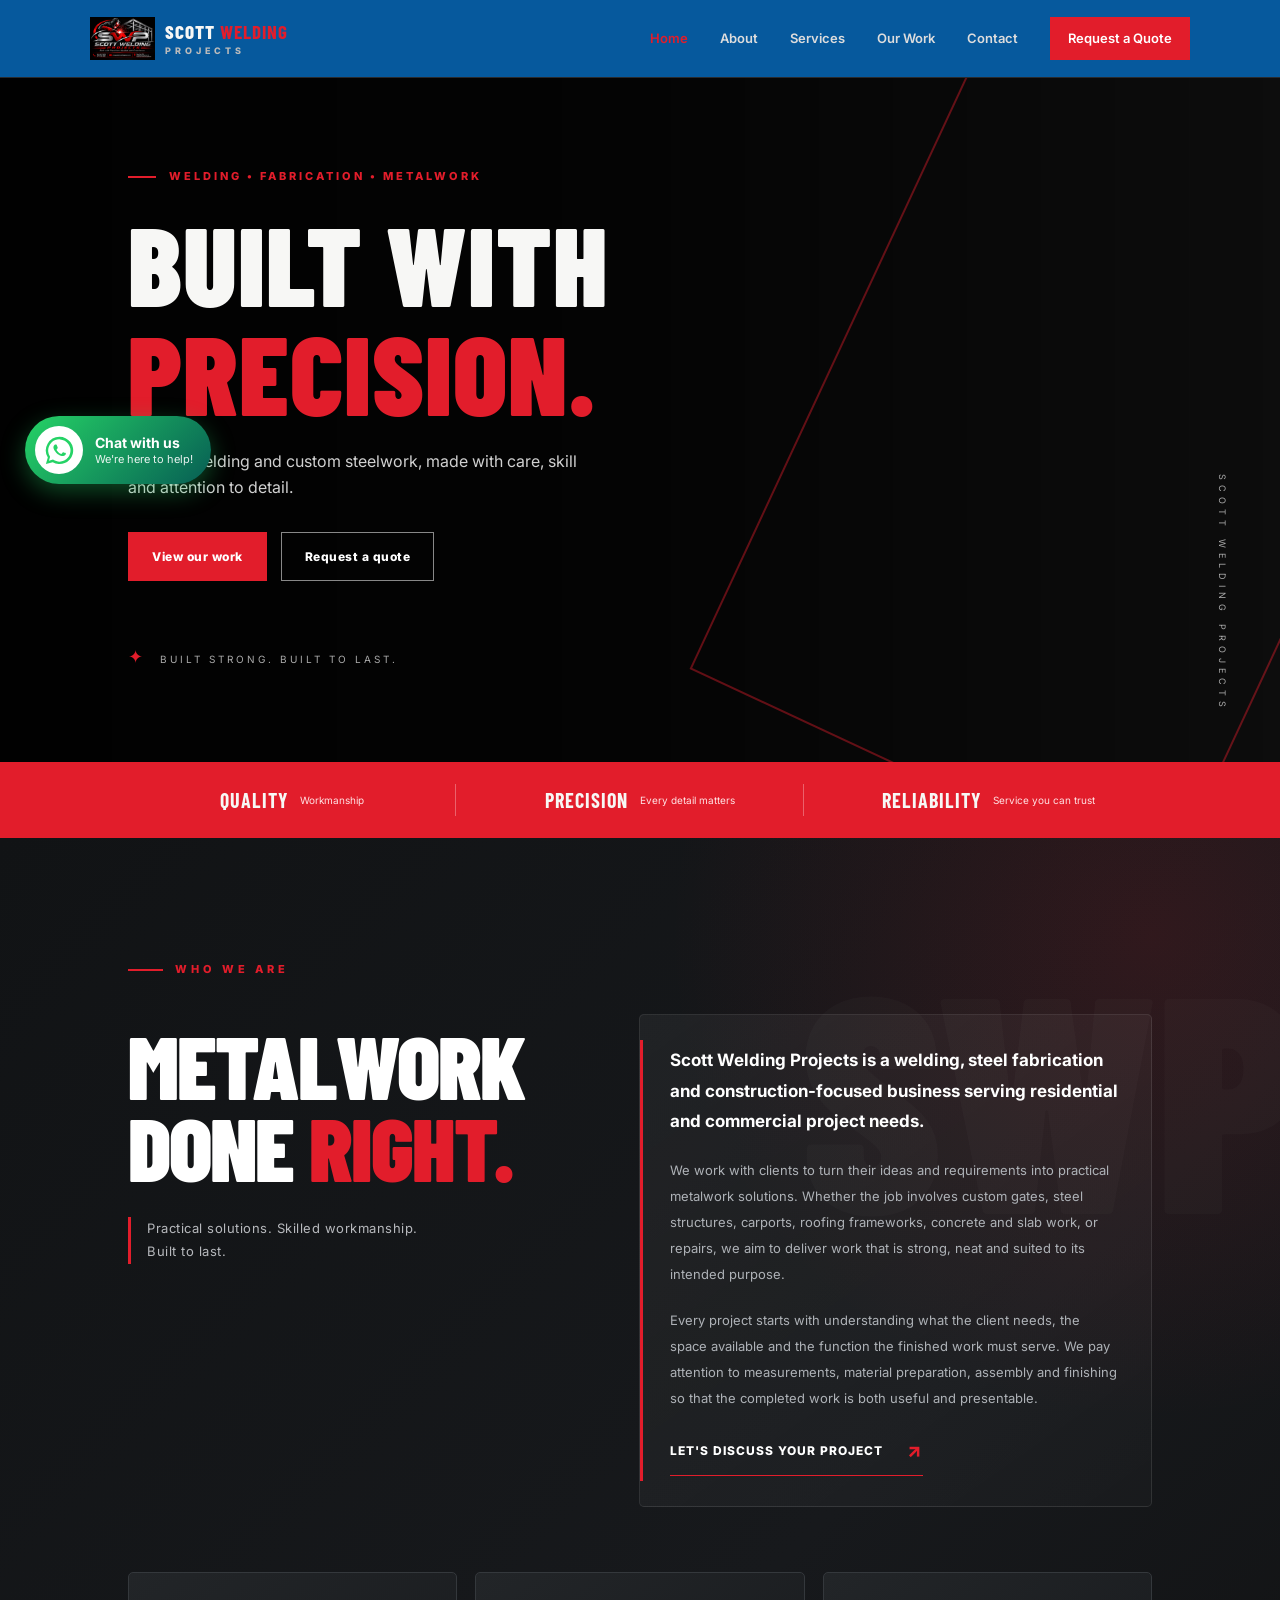
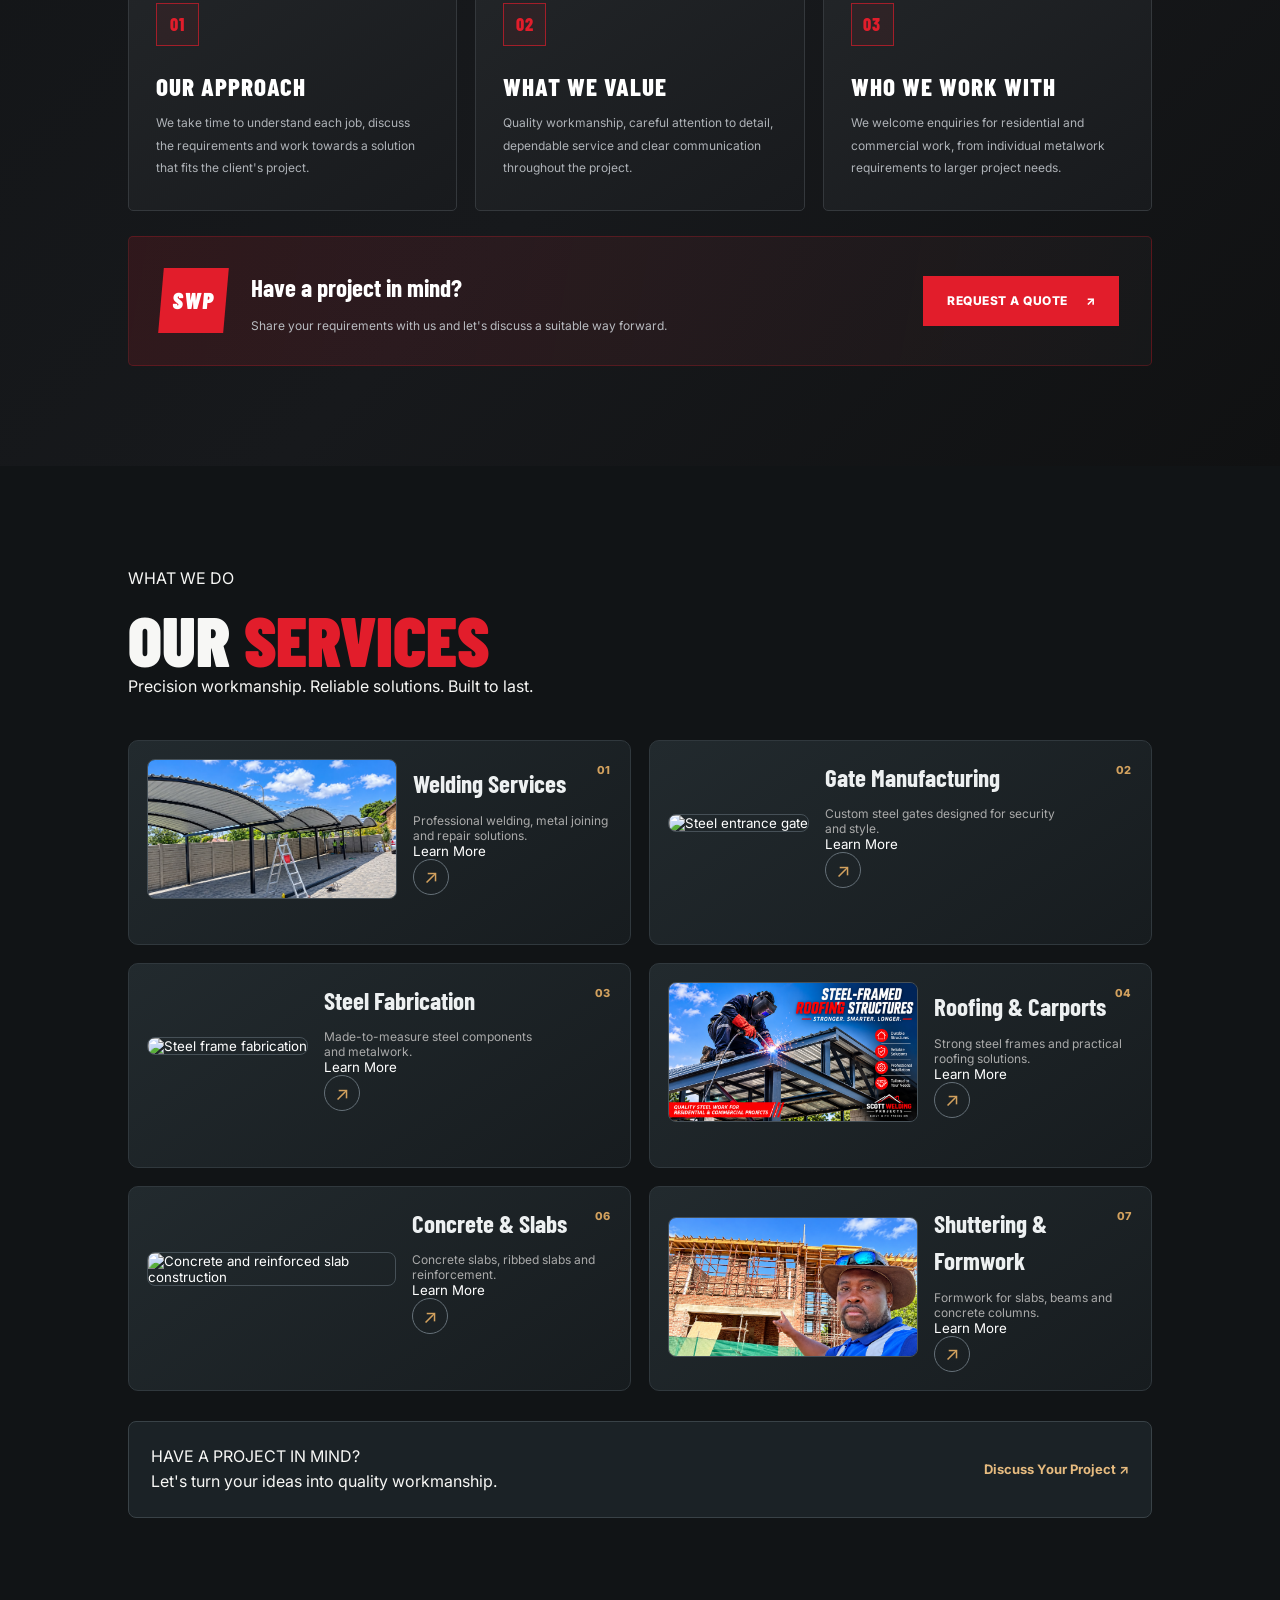
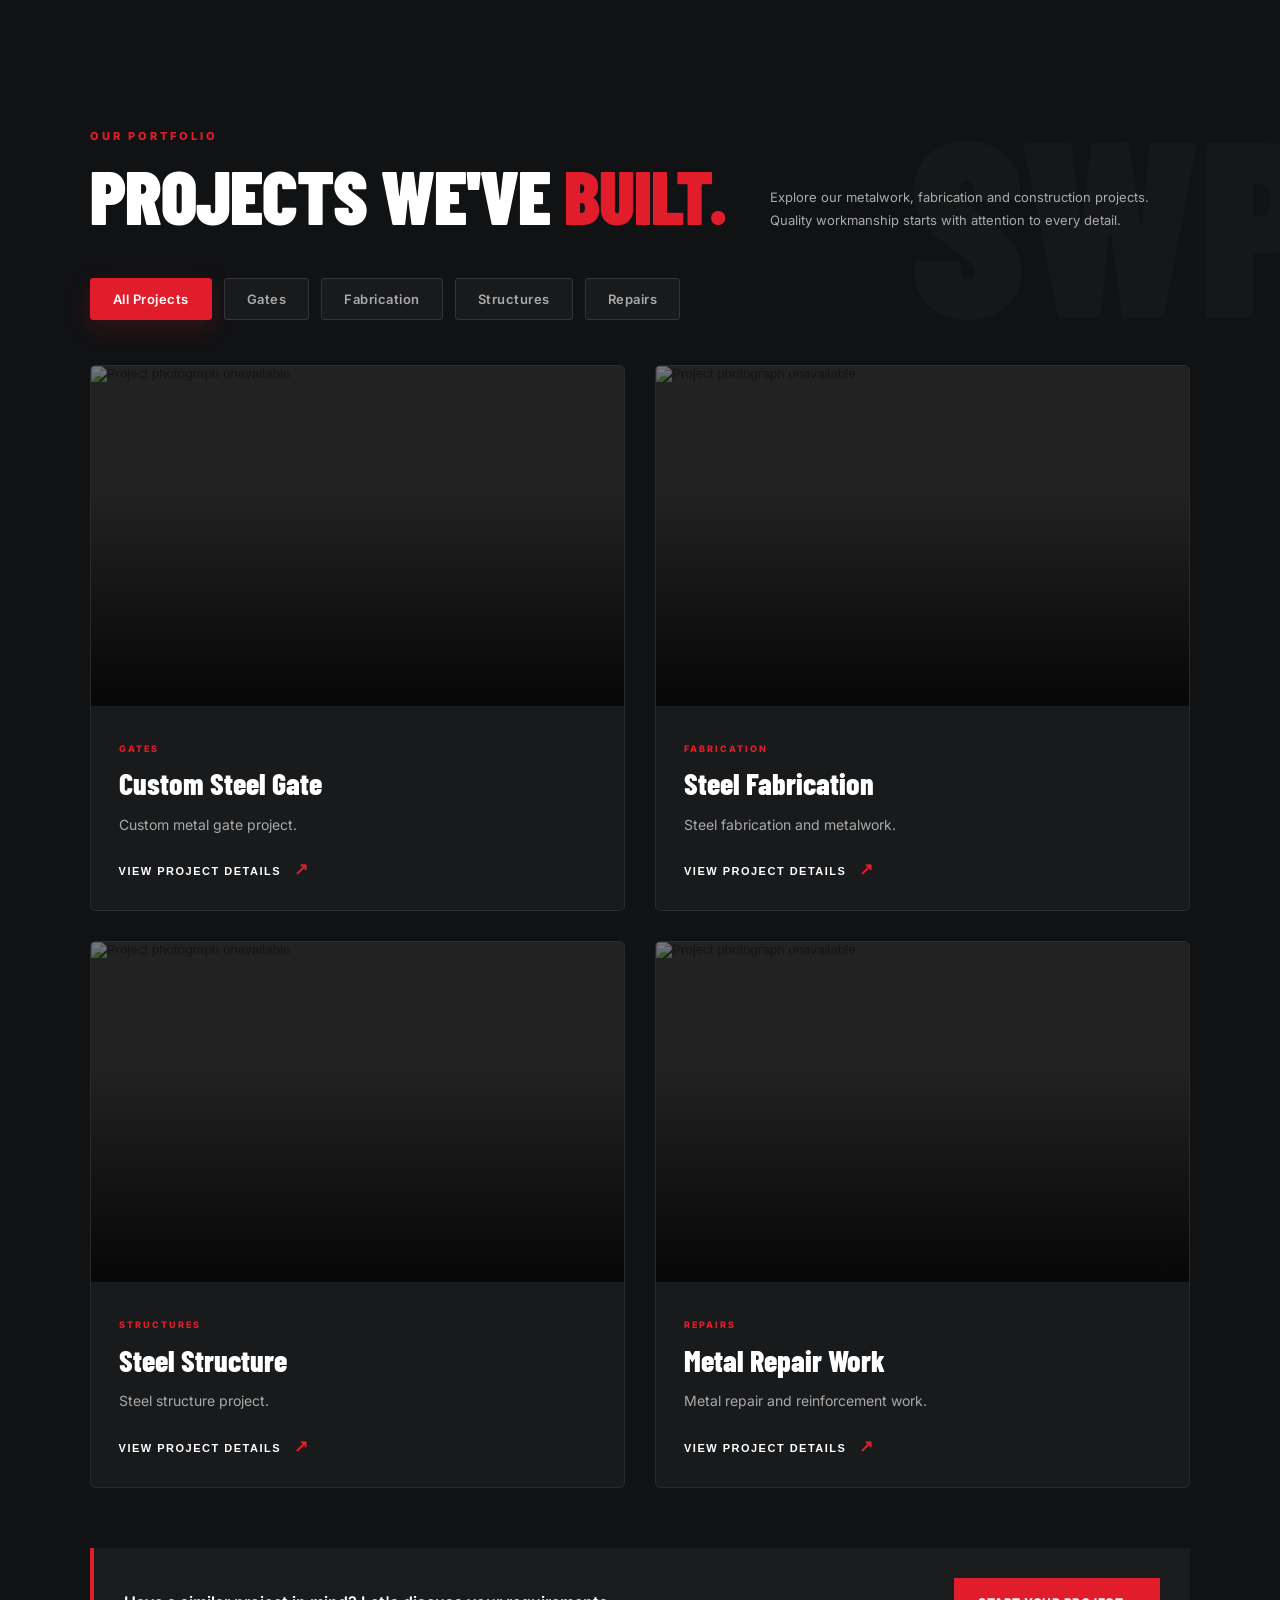
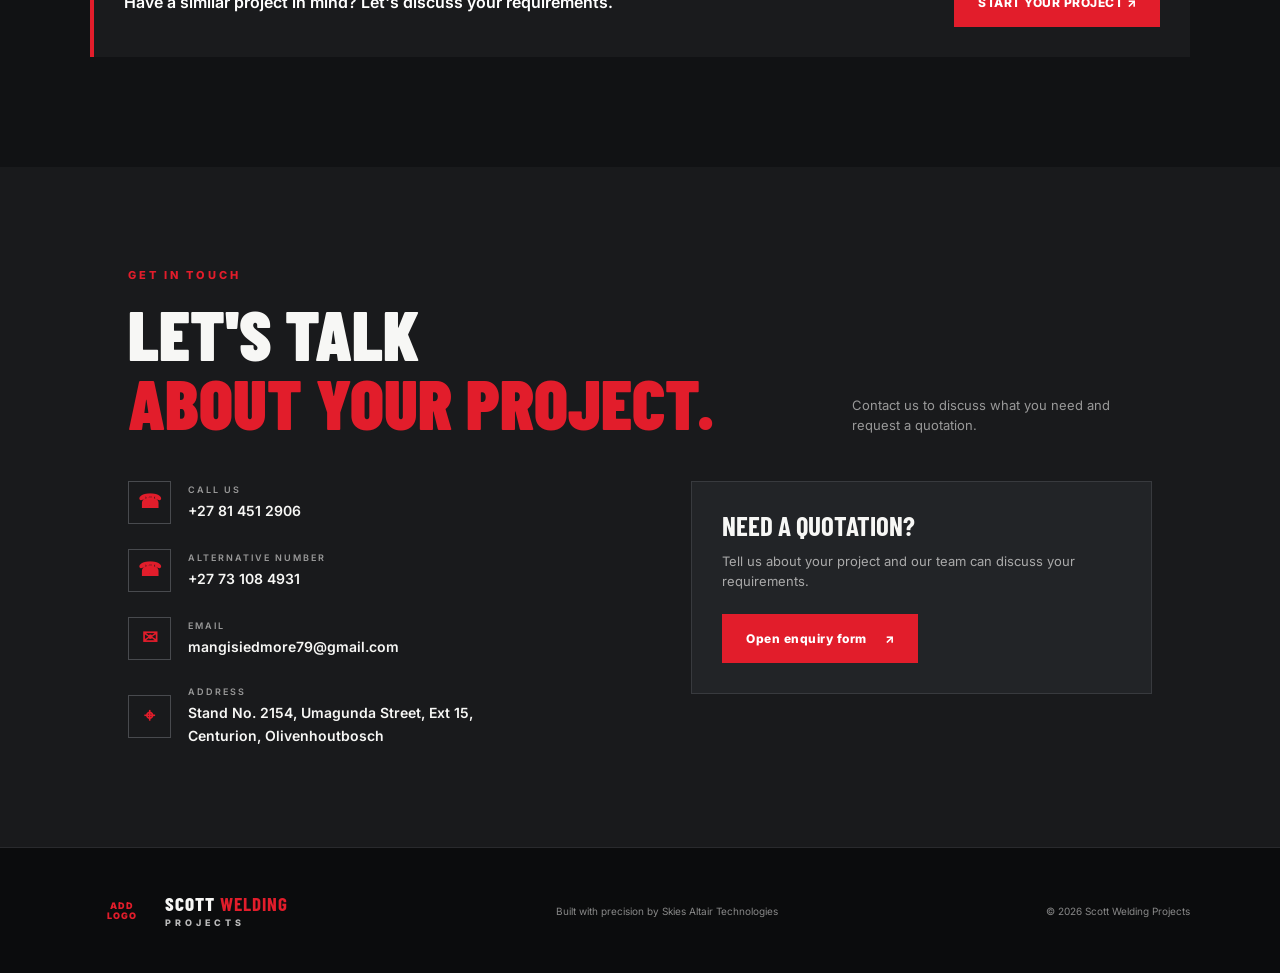
==== index.html @ 6522517a "Initial Scott Welding website" ====
<!DOCTYPE html>
<html lang="en">

<head>
  <meta charset="UTF-8">
  <meta name="viewport" content="width=device-width, initial-scale=1.0">
  <meta name="description"
    content="Scott Welding Projects - professional welding, steel fabrication and custom metalwork in Centurion.">
  <meta name="theme-color" content="#111111">
  <title>Scott Welding Projects | Built with Precision</title>
  <link rel="preconnect" href="https://fonts.googleapis.com">
  <link rel="preconnect" href="https://fonts.gstatic.com" crossorigin>
  <link
    href="https://fonts.googleapis.com/css2?family=Barlow+Condensed:wght@600;700;800;900&family=Inter:wght@400;500;600;700&display=swap"
    rel="stylesheet">
  <link rel="stylesheet" href="style.css">
</head>

<body>
  <header class="site-header">
    <a class="brand" href="#home" aria-label="Scott Welding Projects home">
      <span class="logo-slot">
        <img src="assets/images/scott-logo.png" alt="Scott Welding Projects logo"
          onerror="this.style.display='none'; this.nextElementSibling.style.display='grid';">
      </span>
      <span class="brand-name">SCOTT <b>WELDING</b><small>PROJECTS</small></span>
    </a>

    <button class="menu-toggle" id="menuToggle" aria-label="Open navigation" aria-expanded="false">
      <span></span><span></span><span></span>
    </button>

    <nav class="nav" id="nav">
      <a class="nav-link active" href="#home">Home</a>
      <a class="nav-link" href="#about">About</a>
      <a class="nav-link" href="#services">Services</a>
      <a class="nav-link" href="#projects">Our Work</a>
      <a class="nav-link" href="#contact">Contact</a>
      <a href="quote.html" class="nav-cta">Request a Quote</a>
    </nav>
  </header>

  <main>

    <!-- Hero Section -->
    <section class="hero" id="home">
      <div class="hero-overlay"></div>
      <div class="hero-content">
        <p class="eyebrow"><span></span> WELDING • FABRICATION • METALWORK</p>
        <h1>BUILT WITH<br><em>PRECISION.</em></h1>
        <p class="hero-copy">Reliable welding and custom steelwork, made with care, skill and attention to detail.</p>
        <div class="hero-actions">
          <a class="btn btn-red" href="#projects">View our work</a>
          <a class="btn btn-outline" href="quote.html">Request a quote</a>
        </div>
        <div class="hero-note"><span class="spark">✦</span> BUILT STRONG. BUILT TO LAST.</div>
      </div>
      <div class="hero-side-label">SCOTT WELDING PROJECTS</div>
    </section>

    <section class="trust-strip" aria-label="Company highlights">
      <div><strong>QUALITY</strong><span>Workmanship</span></div>
      <div><strong>PRECISION</strong><span>Every detail matters</span></div>
      <div><strong>RELIABILITY</strong><span>Service you can trust</span></div>
    </section>

    <!-- About Section -->
    <section class="section about-section" id="about">
      <div class="section-tag">WHO WE ARE</div>

      <div class="about-grid">
        <div class="about-heading">
          <h2>METALWORK<br>DONE <em>RIGHT.</em></h2>
          <p class="about-heading-note">Practical solutions. Skilled workmanship. Built to last.</p>
        </div>

        <div class="about-copy">
          <p class="lead">Scott Welding Projects is a welding, steel fabrication and construction-focused business
            serving residential and commercial project needs.</p>

          <p>We work with clients to turn their ideas and requirements into practical metalwork solutions. Whether the
            job involves custom gates, steel structures, carports, roofing frameworks, concrete and slab work, or
            repairs, we aim to deliver work that is strong, neat and suited to its intended purpose.</p>

          <p>Every project starts with understanding what the client needs, the space available and the function the
            finished work must serve. We pay attention to measurements, material preparation, assembly and finishing so
            that the completed work is both useful and presentable.</p>

          <a class="text-link" href="#contact">Let's discuss your project <span>↗</span></a>
        </div>
      </div>

      <div class="about-detail-grid">
        <article class="about-detail-card">
          <span class="about-detail-number">01</span>
          <h3>OUR APPROACH</h3>
          <p>We take time to understand each job, discuss the requirements and work towards a solution that fits the
            client's project.</p>
        </article>

        <article class="about-detail-card">
          <span class="about-detail-number">02</span>
          <h3>WHAT WE VALUE</h3>
          <p>Quality workmanship, careful attention to detail, dependable service and clear communication throughout the
            project.</p>
        </article>

        <article class="about-detail-card">
          <span class="about-detail-number">03</span>
          <h3>WHO WE WORK WITH</h3>
          <p>We welcome enquiries for residential and commercial work, from individual metalwork requirements to larger
            project needs.</p>
        </article>
      </div>

      <div class="about-bottom-note">
        <span class="about-bottom-mark">SWP</span>
        <p><strong>Have a project in mind?</strong> Share your requirements with us and let's discuss a suitable way
          forward.</p>
        <a class="btn btn-red" href="quote.html">REQUEST A QUOTE <span>↗</span></a>
      </div>
    </section>

    <!-- Services Section -->
    <section class="section services-section" id="services">

      <div class="services-heading">
        <span class="services-eyebrow">WHAT WE DO</span>
        <h2>OUR <em>SERVICES</em></h2>
        <p>Precision workmanship. Reliable solutions. Built to last.</p>
        <span class="heading-decoration"></span>
      </div>

      <div class="service-grid">

        <!-- 01 WELDING -->
        <article class="service-card">
          <button class="service-toggle" type="button" aria-expanded="false">
            <div class="service-image-wrap">
              <img class="service-image" src="assets/images/steel3.jpeg" alt="Steel entrance gate">
              <span class="service-number">01</span>
            </div>
            <div class="service-content">
              <h3 class="service-title">Welding Services</h3>
              <p class="service-description">
                Professional welding, metal joining and repair solutions.
              </p>
              <span class="service-learn">
                Learn More <span class="service-arrow">↗</span>
              </span>
            </div>
          </button>


          <div class="service-details" hidden>

            <!-- ROW 1: IMAGE LEFT, TEXT RIGHT -->
            <div class="service-feature-row">
              <div class="service-feature-image">
                <img class="service-image" src="assets/images/steel.png" alt="Steel entrance gate">
              </div>

              <div class="service-feature-text">
                <span class="service-feature-number">01 / WELDING</span>
                <h3>Professional Welding Solutions</h3>
                <p>
                  We provide reliable welding services for residential and commercial
                  projects. From joining metal components to assembling steel structures,
                  we focus on producing strong, neat and durable welds that meet the
                  requirements of each project.
                </p>
                <ul>
                  <li>General welding services</li>
                  <li>Metal joining and assembly</li>
                  <li>Custom welding projects</li>
                </ul>
              </div>
            </div>


            <!-- ROW 2: TEXT LEFT, IMAGE RIGHT -->
            <div class="service-feature-row reverse">

              <div class="service-feature-image">
                <img class="service-image" src="assets/images/steel2.png" alt="Steel entrance gate">
              </div>

              <div class="service-feature-text">
                <span class="service-feature-number">02 / FABRICATION</span>
                <h3>Steel Assembly & Fabrication</h3>
                <p>
                  Our welding work supports the construction and assembly of different
                  steel components. We work with metal parts to create practical,
                  well-assembled solutions for a variety of project needs.
                </p>
                <ul>
                  <li>Steel component assembly</li>
                  <li>Custom metalwork</li>
                  <li>Steel structure fabrication</li>
                </ul>
              </div>

            </div>


            <!-- ROW 3: IMAGE LEFT, TEXT RIGHT -->
            <div class="service-feature-row">

              <div class="service-feature-image">
                <img class="service-image" src="assets/images/steel3.jpeg" alt="Steel entrance gate">
              </div>

              <div class="service-feature-text">
                <span class="service-feature-number">03 / REPAIRS</span>
                <h3>Repairs & Reinforcement</h3>
                <p>
                  We assist with metal repair and reinforcement work to help restore
                  strength and functionality to existing metal components. Our approach
                  focuses on suitable joining methods, careful workmanship and dependable
                  results.
                </p>
                <ul>
                  <li>Metal structure repairs</li>
                  <li>Welding reinforcement</li>
                  <li>Repair of damaged metal components</li>
                </ul>
              </div>

            </div>

          </div>


        </article>

        <!-- 02 GATES -->
        <article class="service-card">
          <button class="service-toggle" type="button" aria-expanded="false">
            <div class="service-image-wrap">
              <img class="service-image" src="assets/images/gate.JPEG" alt="Steel entrance gate">
              <span class="service-number">02</span>
            </div>
            <div class="service-content">
              <h3 class="service-title">Gate Manufacturing</h3>
              <p class="service-description">
                Custom steel gates designed for security and style.
              </p>
              <span class="service-learn">
                Learn More <span class="service-arrow">↗</span>
              </span>
            </div>
          </button>

          <div class="service-details" hidden>

            <!-- ROW 1: IMAGE LEFT, TEXT RIGHT -->
            <div class="service-feature-row">
              <div class="service-feature-image">
                <img class="service-image" src="assets/images/gate2.png" alt="Steel entrance gate">
              </div>

              <div class="service-feature-text">
                <span class="service-feature-number">01 / CUSTOM GATES</span>
                <h3>Custom Steel Gates</h3>
                <p>
                  We manufacture custom steel gates designed to suit your property's
                  layout, security requirements and preferred appearance. Each gate
                  is made with attention to strength, functionality and finish.
                </p>
                <ul>
                  <li>Custom gate designs</li>
                  <li>Made-to-measure gates</li>
                  <li>Strong steel construction</li>
                </ul>
              </div>
            </div>

            <!-- ROW 2: TEXT LEFT, IMAGE RIGHT -->
            <div class="service-feature-row reverse">
              <div class="service-feature-image">
                <img class="service-image" src="assets/images/gate3.png" alt="Steel entrance gate">
              </div>

              <div class="service-feature-text">
                <span class="service-feature-number">02 / SECURITY</span>
                <h3>Security Gates</h3>
                <p>
                  Protect your home or business with durable steel security gates.
                  We focus on practical designs that provide reliable protection
                  while complementing the appearance of your property.
                </p>
                <ul>
                  <li>Residential security gates</li>
                  <li>Commercial entrances</li>
                  <li>Durable steel designs</li>
                </ul>
              </div>
            </div>

            <!-- ROW 3: IMAGE LEFT, TEXT RIGHT -->
            <div class="service-feature-row">
              <div class="service-feature-image">
                <img src="https://images.unsplash.com/photo-1600566753086-00f18fb6b3ea?auto=format&fit=crop&w=900&q=85"
                  alt="Steel entrance and architectural gate">
              </div>

              <div class="service-feature-text">
                <span class="service-feature-number">03 / ENTRANCES</span>
                <h3>Metal Entrances</h3>
                <p>
                  We create metal entrance solutions that combine functionality
                  and appearance. From practical access gates to custom entrance
                  designs, we aim for a neat and professional finish.
                </p>
                <ul>
                  <li>Property entrance gates</li>
                  <li>Custom metal entrances</li>
                  <li>Professional finishing</li>
                </ul>
              </div>
            </div>

          </div>
        </article>

        <!-- 03 STEEL FABRICATION -->
        <article class="service-card">
          <button class="service-toggle" type="button" aria-expanded="false">
            <div class="service-image-wrap">
              <img class="service-image"
                src="https://miraiseisaku-jp.com/uploads/source/tin-tuc/chatgpt-image-21_35_04-19-thg-1%2C-2026.png"
                alt="Steel frame fabrication">
              <span class="service-number">03</span>
            </div>
            <div class="service-content">
              <h3 class="service-title">Steel Fabrication</h3>
              <p class="service-description">
                Made-to-measure steel components and metalwork.
              </p>
              <span class="service-learn">
                Learn More <span class="service-arrow">↗</span>
              </span>
            </div>
          </button>

          <div class="service-details" hidden>

            <!-- ROW 1: IMAGE LEFT, TEXT RIGHT -->
            <div class="service-feature-row">
              <div class="service-feature-image">
                <img class="service-image" src="assets/images/Fabrication.png" alt="Steel entrance gate">
              </div>

              <div class="service-feature-text">
                <span class="service-feature-number">01 / METALWORK</span>
                <h3>Custom Steel Fabrication</h3>
                <p>
                  We produce made-to-measure steel components for residential and
                  commercial projects. Our fabrication work focuses on accurate
                  measurements, strong construction and practical designs.
                </p>
                <ul>
                  <li>Custom steel components</li>
                  <li>Metal cutting and shaping</li>
                  <li>Made-to-measure fabrication</li>
                </ul>
              </div>
            </div>

            <!-- ROW 2: TEXT LEFT, IMAGE RIGHT -->
            <div class="service-feature-row reverse">
              <div class="service-feature-image">
                <img class="service-image" src="assets/images/Fabrication2.png" alt="Steel entrance gate">
              </div>

              <div class="service-feature-text">
                <span class="service-feature-number">02 / ASSEMBLY</span>
                <h3>Steel Assembly & Construction</h3>
                <p>
                  We fabricate and assemble steel components to create reliable
                  structures and metalwork. Each project is approached with
                  attention to fit, strength and functionality.
                </p>
                <ul>
                  <li>Steel component assembly</li>
                  <li>Structural metalwork</li>
                  <li>Custom steel frameworks</li>
                </ul>
              </div>
            </div>

            <!-- ROW 3: IMAGE LEFT, TEXT RIGHT -->
            <div class="service-feature-row">
              <div class="service-feature-image">
                <img class="service-image" src="assets/images/Fabrication.png" alt="Steel entrance gate">
              </div>

              <div class="service-feature-text">
                <span class="service-feature-number">03 / FINISHING</span>
                <h3>Precision Metalwork</h3>
                <p>
                  From individual steel parts to completed metalwork, we focus on
                  producing neat, accurate and durable results that meet the
                  requirements of each project.
                </p>
                <ul>
                  <li>Detailed metalwork</li>
                  <li>Accurate fabrication</li>
                  <li>Quality finishing</li>
                </ul>
              </div>
            </div>

          </div>
        </article>

        <!-- 04 CARPORTS -->
        <article class="service-card">
          <button class="service-toggle" type="button" aria-expanded="false">
            <div class="service-image-wrap">
              <img class="service-image" src="assets/images/roofing.png" alt="Steel entrance gate">
              <span class="service-number">04</span>
            </div>
            <div class="service-content">
              <h3 class="service-title">Roofing & Carports</h3>
              <p class="service-description">
                Strong steel frames and practical roofing solutions.
              </p>
              <span class="service-learn">
                Learn More <span class="service-arrow">↗</span>
              </span>
            </div>
          </button>

          <div class="service-details" hidden>

            <!-- ROW 1: IMAGE LEFT, TEXT RIGHT -->
            <div class="service-feature-row">
              <div class="service-feature-image">
                <img class="service-image" src="assets/images/steel3.jpeg" alt="Steel entrance gate">
              </div>

              <div class="service-feature-text">
                <span class="service-feature-number">01 / CARPORTS</span>
                <h3>Steel Carports</h3>
                <p>
                  We provide practical steel-framed carport solutions designed to
                  protect vehicles from the elements. Our structures can be planned
                  to suit different property layouts and space requirements.
                </p>
                <ul>
                  <li>Residential carports</li>
                  <li>Custom-sized structures</li>
                  <li>Steel support frames</li>
                </ul>
              </div>
            </div>

            <!-- ROW 2: TEXT LEFT, IMAGE RIGHT -->
            <div class="service-feature-row reverse">
              <div class="service-feature-image">
                <img class="service-image" src="assets/images/roof.jpg" alt="Steel entrance gate">
              </div>

              <div class="service-feature-text">
                <span class="service-feature-number">02 / ROOFING</span>
                <h3>Roofing Structures</h3>
                <p>
                  We work on steel-framed roofing structures for residential and
                  commercial properties. Our focus is on creating practical,
                  stable frameworks suited to the requirements of each project.
                </p>
                <ul>
                  <li>Steel roofing frameworks</li>
                  <li>Commercial roof structures</li>
                  <li>Custom roofing solutions</li>
                </ul>
              </div>
            </div>

            <!-- ROW 3: IMAGE LEFT, TEXT RIGHT -->
            <div class="service-feature-row">
              <div class="service-feature-image">
                <img class="service-image" src="assets/images/roof2.jpg" alt="Steel entrance gate">
              </div>

              <div class="service-feature-text">
                <span class="service-feature-number">03 / FRAMEWORKS</span>
                <h3>Steel Roof Frames</h3>
                <p>
                  Strong steel roof frames provide the supporting structure for
                  different roofing applications. We focus on accurate fabrication,
                  proper assembly and dependable construction.
                </p>
                <ul>
                  <li>Steel roof frames</li>
                  <li>Structural supports</li>
                  <li>Custom frame fabrication</li>
                </ul>
              </div>
            </div>

          </div>
        </article>


        <!-- 06 CONCRETE AND SLABS -->
        <article class="service-card">
          <button class="service-toggle" type="button" aria-expanded="false">
            <div class="service-image-wrap">
              <img class="service-image"
                src="https://engineeringdiscoveries.com/_next/image?q=75&url=https%3A%2F%2Fengineeringdiscoveries.com%2Fwp-content%2Fuploads%2F2024%2F09%2FRCC-Structure-Element-Details-Every-Engineer-Should-Know-scaled.jpg&w=2048"
                alt="Concrete and reinforced slab construction">
              <span class="service-number">06</span>
            </div>
            <div class="service-content">
              <h3 class="service-title">Concrete & Slabs</h3>
              <p class="service-description">
                Concrete slabs, ribbed slabs and reinforcement.
              </p>
              <span class="service-learn">
                Learn More <span class="service-arrow">↗</span>
              </span>
            </div>
          </button>

          <div class="service-details" hidden>

            <!-- ROW 1: IMAGE LEFT, TEXT RIGHT -->
            <div class="service-feature-row">
              <div class="service-feature-image">
                <img src="https://images.unsplash.com/photo-1504307651254-35680f356dfd?auto=format&fit=crop&w=900&q=85"
                  alt="Concrete slab construction">
              </div>

              <div class="service-feature-text">
                <span class="service-feature-number">01 / CONCRETE SLABS</span>
                <h3>Concrete Slab Construction</h3>
                <p>
                  We undertake concrete slab construction for suitable building
                  and structural projects. Our work focuses on proper preparation,
                  reinforcement and careful concrete placement to achieve a
                  strong and durable finish.
                </p>
                <ul>
                  <li>Ground floor slabs</li>
                  <li>Concrete floor construction</li>
                  <li>Slab preparation and pouring</li>
                </ul>
              </div>
            </div>

            <!-- ROW 2: TEXT LEFT, IMAGE RIGHT -->
            <div class="service-feature-row reverse">
              <div class="service-feature-image">
                <img class="service-image" src="assets/images/last2.jpeg" alt="Steel entrance gate">
              </div>

              <div class="service-feature-text">
                <span class="service-feature-number">02 / RIBBED SLABS</span>
                <h3>Ribbed Slab Construction</h3>
                <p>
                  Ribbed slab systems use reinforced concrete ribs to form a
                  structural floor system. We support suitable projects with
                  the required construction work and attention to structural
                  requirements.
                </p>
                <ul>
                  <li>Ribbed slab systems</li>
                  <li>Concrete rib construction</li>
                  <li>Structural floor solutions</li>
                </ul>
              </div>
            </div>

            <!-- ROW 3: IMAGE LEFT, TEXT RIGHT -->
            <div class="service-feature-row">
              <div class="service-feature-image">
                <img class="service-image" src="assets/images/last.webp" alt="Steel entrance gate">
              </div>

              <div class="service-feature-text">
                <span class="service-feature-number">03 / REINFORCEMENT</span>
                <h3>Concrete Reinforcement</h3>
                <p>
                  Reinforcement helps concrete structures withstand the loads
                  they are designed for. We carry out reinforcement-related
                  construction work according to the project's specifications
                  and approved structural plans.
                </p>
                <ul>
                  <li>Steel reinforcement placement</li>
                  <li>Rebar preparation</li>
                  <li>Concrete reinforcement work</li>
                </ul>
              </div>
            </div>

          </div>
        </article>

        <!-- 07 SHUTTERING -->
        <article class="service-card">
          <button class="service-toggle" type="button" aria-expanded="false">
            <div class="service-image-wrap">
              <img class="service-image" src="assets/images/hp.png" alt="Steel entrance gate">
              <span class="service-number">07</span>
            </div>
            <div class="service-content">
              <h3 class="service-title">Shuttering & Formwork</h3>
              <p class="service-description">
                Formwork for slabs, beams and concrete columns.
              </p>
              <span class="service-learn">
                Learn More <span class="service-arrow">↗</span>
              </span>
            </div>
          </button>

          <div class="service-details" hidden>

            <!-- ROW 1: IMAGE LEFT, TEXT RIGHT -->
            <div class="service-feature-row">
              <div class="service-feature-image">
                <img src="https://images.unsplash.com/photo-1504307651254-35680f356dfd?auto=format&fit=crop&w=900&q=85"
                  alt="Concrete slab shuttering and formwork">
              </div>

              <div class="service-feature-text">
                <span class="service-feature-number">01 / SLAB SHUTTERING</span>
                <h3>Slab Shuttering</h3>
                <p>
                  We prepare and install temporary support systems and moulds
                  used to shape concrete slabs during construction. Proper
                  preparation helps maintain the required dimensions and
                  support while the concrete sets.
                </p>
                <ul>
                  <li>Slab formwork setup</li>
                  <li>Temporary support systems</li>
                  <li>Formwork alignment</li>
                </ul>
              </div>
            </div>

            <!-- ROW 2: TEXT LEFT, IMAGE RIGHT -->
            <div class="service-feature-row reverse">
              <div class="service-feature-image">
                <img class="service-image" src="assets/images/beam2.jpg" alt="Steel entrance gate">
              </div>

              <div class="service-feature-text">
                <span class="service-feature-number">02 / BEAMS & COLUMNS</span>
                <h3>Beam & Column Formwork</h3>
                <p>
                  We assist with preparing and installing formwork for concrete
                  beams and columns. These temporary structures help hold wet
                  concrete in the required shape during the construction process.
                </p>
                <ul>
                  <li>Beam shuttering</li>
                  <li>Column formwork</li>
                  <li>Concrete mould preparation</li>
                </ul>
              </div>
            </div>

            <!-- ROW 3: IMAGE LEFT, TEXT RIGHT -->
            <div class="service-feature-row">
              <div class="service-feature-image">
                <img src="https://images.unsplash.com/photo-1531834685032-c34bf0d84c77?auto=format&fit=crop&w=900&q=85"
                  alt="Construction formwork preparation">
              </div>

              <div class="service-feature-text">
                <span class="service-feature-number">03 / INSTALLATION</span>
                <h3>Formwork Preparation & Installation</h3>
                <p>
                  From preparing formwork materials to positioning and installation,
                  we focus on creating properly aligned moulds and support systems
                  suited to the project's construction requirements.
                </p>
                <ul>
                  <li>Formwork preparation</li>
                  <li>Installation and positioning</li>
                  <li>Support and alignment</li>
                </ul>
              </div>
            </div>

          </div>
        </article>
      </div>

      <!-- Services Call To Action -->
      <div class="services-bottom">
        <div>
          <span class="services-bottom-label">HAVE A PROJECT IN MIND?</span>
          <p>Let's turn your ideas into quality workmanship.</p>
        </div>
        <a href="quote.html">
          Discuss Your Project <span>↗</span>
        </a>
      </div>

    </section>
    <!-- PROJECTS SECTION -->

    <section class="project-section section" id="projects">

      <div class="section-heading">
        <div>
          <div class="section-tag">OUR PORTFOLIO</div>
          <h2>PROJECTS WE'VE <em>BUILT.</em></h2>
        </div>

        <p>
          Explore our metalwork, fabrication and construction projects.
          Quality workmanship starts with attention to every detail.
        </p>
      </div>


      <!-- PROJECT FILTERS -->

      <div class="filter-row" id="filters">

        <button class="filter-btn active" data-filter="all">
          All Projects
        </button>

        <button class="filter-btn" data-filter="Gates">
          Gates
        </button>

        <button class="filter-btn" data-filter="Fabrication">
          Fabrication
        </button>

        <button class="filter-btn" data-filter="Structures">
          Structures
        </button>

        <button class="filter-btn" data-filter="Repairs">
          Repairs
        </button>

      </div>


      <!-- PROJECT CARDS -->

      <div class="project-grid" id="projectGrid"></div>


      <div class="project-bottom-note">

        <p>
          Have a similar project in mind?
          Let's discuss your requirements.
        </p>

        <a href="quote.html" class="btn btn-red">
          START YOUR PROJECT ↗
        </a>

      </div>

    </section>


    <!-- PROJECT DETAILS POPUP -->

    <div class="project-modal" id="projectModal" aria-hidden="true">

      <div class="project-modal-content" role="dialog" aria-modal="true" aria-labelledby="projectModalTitle">

        <button class="project-modal-close" id="closeProjectModal" type="button" aria-label="Close project details">
          ×
        </button>

        <div class="project-modal-image">

          <img id="projectModalImage" src="" alt="">

          <span id="projectModalCategory"></span>

        </div>


        <div class="project-modal-body">

          <span class="project-modal-label">
            SCOTT WELDING PROJECTS
          </span>

          <h2 id="projectModalTitle"></h2>

          <p id="projectModalDescription"></p>


          <div class="project-modal-details">

            <h3>PROJECT OVERVIEW</h3>

            <p id="projectModalOverview"></p>

          </div>


          <div class="project-modal-details">

            <h3>WORK COMPLETED</h3>

            <ul id="projectModalWork"></ul>

          </div>


          <a href="quote.html" class="btn btn-red">
            DISCUSS A SIMILAR PROJECT ↗
          </a>

        </div>

      </div>

    </div>

    <!-- Contact Section -->
    <section class="section contact-section" id="contact">
      <div class="section-heading">
        <div>
          <div class="section-tag">GET IN TOUCH</div>
          <h2>LET'S TALK<br><em>ABOUT YOUR PROJECT.</em></h2>
        </div>
        <p>Contact us to discuss what you need and request a quotation.</p>
      </div>

      <div class="contact-grid">
        <div class="contact-details">
          <a href="tel:0814512906">
            <span class="contact-icon">☎</span>
            <span><small>CALL US</small>+27 81 451 2906</span>
          </a>

          <a href="tel:0731084931">
            <span class="contact-icon">☎</span>
            <span><small>ALTERNATIVE NUMBER</small>+27 73 108 4931</span>
          </a>

          <a href="mailto:mangisiedmore79@gmail.com">
            <span class="contact-icon">✉</span>
            <span><small>EMAIL</small>mangisiedmore79@gmail.com</span>
          </a>

          <div class="contact-address">
            <span class="contact-icon">⌖</span>
            <span>
              <small>ADDRESS</small>
              Stand No. 2154, Umagunda Street, Ext 15,<br>
              Centurion, Olivenhoutbosch
            </span>
          </div>
        </div>

        <div class="contact-quote-card">
          <h3>NEED A QUOTATION?</h3>
          <p>Tell us about your project and our team can discuss your requirements.</p>
          <a class="btn btn-red" href="quote.html">Open enquiry form <span>↗</span></a>
        </div>
      </div>
    </section>

  </main>

  <!-- Footer -->
  <footer class="footer">
    <a class="brand" href="#home">
      <span class="logo-slot">
        <img src="assets/images/logo.png" alt="Scott Welding Projects logo"
          onerror="this.style.display='none'; this.nextElementSibling.style.display='grid';">
        <span class="logo-fallback">ADD<br>LOGO</span>
      </span>
      <span class="brand-name">SCOTT <b>WELDING</b><small>PROJECTS</small></span>
    </a>

    <p>
      Built with precision by
      <a href="https://skies-altair-technologies.onrender.com" target="_blank">
        Skies Altair Technologies
      </a>
    </p>

    <span>© <span id="year"></span> Scott Welding Projects</span>
  </footer>

  <!-- SERVICE DETAILS POPUP -->
  <div class="service-modal" id="serviceModal" aria-hidden="true">
    <div class="service-modal-content" role="dialog" aria-modal="true" aria-labelledby="modalServiceTitle">

      <button class="service-modal-close" id="closeServiceModal" type="button"
        aria-label="Close service details">×</button>

      <div class="service-modal-header">
        <span class="service-modal-tag">OUR SERVICES</span>
        <h2 id="modalServiceTitle">Service Details</h2>
      </div>

      <div class="service-modal-gallery" id="modalServiceGallery"></div>

      <div class="service-modal-information" id="modalServiceInformation"></div>

    </div>
  </div>

  <!-- IMAGE LIGHTBOX -->
  <div class="lightbox" id="lightbox" aria-hidden="true">
    <button class="lightbox-close" id="lightboxClose" aria-label="Close image">×</button>
    <img id="lightboxImage" src="" alt="">
    <p id="lightboxCaption"></p>
  </div>


  <!-- FLOATING WHATSAPP BUTTON -->
  <a href="https://wa.me/27814512906" class="floating-whatsapp" target="_blank" rel="noopener noreferrer"
    aria-label="Chat with us on WhatsApp">
    <span class="whatsapp-icon">
      <svg viewBox="0 0 32 32" aria-hidden="true">
        <path fill="currentColor"
          d="M16 .8A15.1 15.1 0 0 0 3.1 23.7L1 31l7.5-2A15.1 15.1 0 1 0 16 .8Zm0 27.5c-2.4 0-4.7-.7-6.7-2l-.5-.3-4.4 1.2 1.2-4.3-.3-.5A12.3 12.3 0 1 1 16 28.3Zm6.8-9.2c-.4-.2-2.1-1-2.5-1.1-.3-.1-.6-.2-.8.2-.3.4-.9 1.1-1.1 1.3-.2.3-.4.3-.8.1-.4-.2-1.5-.6-2.8-1.8-1-.9-1.7-2-1.9-2.4-.2-.4 0-.6.2-.8l.6-.7c.2-.2.2-.4.3-.6.1-.2 0-.5 0-.7-.1-.2-.8-1.9-1.1-2.6-.3-.7-.6-.6-.8-.6h-.7c-.2 0-.6.1-.9.5-.3.4-1.2 1.2-1.2 2.9s1.2 3.3 1.4 3.5c.2.2 2.4 3.7 5.8 5.1.8.3 1.4.5 1.9.6.8.3 1.5.2 2 .1.6-.1 2.1-.9 2.4-1.7.3-.8.3-1.5.2-1.7-.1-.2-.3-.3-.7-.5Z" />
      </svg>
    </span>

    <span class="whatsapp-label">
      <strong>Chat with us</strong>
      <small>We're here to help!</small>
    </span>
  </a>


  <script src="script.js"></script>
</body>

</html>
---- style.css ----
* {
    box-sizing: border-box;
    margin: 0;
    padding: 0
}

:root {
    --red: #e21d2b;
    --red-dark: #b70f1c;
    --black: #101112;
    --panel: #191b1e;
    --muted: #a6a8ac;
    --white: #f7f7f5;
    --line: #303236
}

html {
    scroll-behavior: smooth;
    scroll-padding-top: 82px
}

body {
    font-family: Inter, Arial, sans-serif;
    background: #111;
    color: var(--white);
    line-height: 1.6
}

a {
    color: inherit;
    text-decoration: none
}

.site-header {
    height: 78px;
    padding: 0 7%;
    display: flex;
    align-items: center;
    justify-content: space-between;
    background: rgba(0, 140, 255, 0.591);
    border-bottom: 1px solid #292a2d;
    position: sticky;
    top: 0;
    z-index: 50
}

.brand {
    display: flex;
    align-items: center;
    gap: 10px
}

.brand-mark {
    width: 44px;
    height: 44px;
    display: grid;
    place-items: center;
    border: 2px solid var(--red);
    font-family: 'Barlow Condensed', sans-serif;
    font-weight: 900;
    font-size: 18px;
    transform: skew(-8deg);
    color: white
}

.brand-name {
    font-family: 'Barlow Condensed', sans-serif;
    font-weight: 800;
    letter-spacing: 1px;
    font-size: 19px;
    line-height: 1
}

.brand-name b {
    color: var(--red)
}

.brand-name small {
    display: block;
    font-family: Inter, sans-serif;
    font-size: 9px;
    letter-spacing: 4px;
    color: #bbb;
    margin-top: 5px
}

.nav {
    display: flex;
    align-items: center;
    gap: 32px;
    font-size: 13px;
    font-weight: 600
}

.nav a {
    color: #ddd;
    transition: .2s
}

.nav a:hover {
    color: var(--red)
}

.nav .nav-cta {
    background: var(--red);
    padding: 11px 18px;
    color: white
}

.menu-toggle {
    display: none;
    background: none;
    border: 0;
    width: 40px;
    padding: 8px
}

.menu-toggle span {
    height: 2px;
    background: white;
    display: block;
    margin: 6px 0
}

.hero {
    min-height: 650px;
    display: flex;
    align-items: center;
    padding: 90px 10%;
    position: relative;
    overflow: hidden;
    background: linear-gradient(90deg,
            rgba(0, 0, 0, .94) 0%,
            rgba(0, 0, 0, .78) 48%,
            rgba(0, 0, 0, .25) 100%), url('https://images.unsplash.com/photo-1609348632802-b952f368fc3a?q=80&w=1171&auto=format&fit=crop&ixlib=rb-4.1.0&ixid=NHwxMjA3fDA%3D') center/cover;
}

.hero:after {
    content: "";
    position: absolute;
    right: -100px;
    top: -160px;
    width: 520px;
    height: 900px;
    border: 2px solid rgba(226, 29, 43, .42);
    transform: rotate(25deg);
    pointer-events: none
}

.hero-content {
    max-width: 650px;
    position: relative;
    z-index: 1
}

.eyebrow,
.section-tag {
    font-size: 11px;
    letter-spacing: 3px;
    font-weight: 800;
    color: var(--red)
}

.eyebrow span {
    display: inline-block;
    width: 28px;
    height: 2px;
    background: var(--red);
    vertical-align: middle;
    margin-right: 8px
}

h1,
h2,
h3 {
    font-family: 'Barlow Condensed', Impact, sans-serif;
    line-height: .98
}

h1 {
    font-size: clamp(64px, 9vw, 112px);
    font-weight: 900;
    letter-spacing: 1px;
    margin: 22px 0
}

h1 em,
h2 em {
    font-style: normal;
    color: var(--red)
}

.hero-copy {
    font-size: 16px;
    color: #d1d1d1;
    max-width: 470px
}

.hero-actions {
    display: flex;
    gap: 14px;
    flex-wrap: wrap;
    margin-top: 32px
}

.btn {
    display: inline-flex;
    align-items: center;
    justify-content: center;
    gap: 18px;
    padding: 14px 23px;
    font-size: 12px;
    font-weight: 800;
    letter-spacing: .5px;
    border: 1px solid transparent;
    transition: .2s;
    cursor: pointer
}

.btn-red {
    background: var(--red);
    color: white
}

.btn-red:hover {
    background: var(--red-dark);
    transform: translateY(-2px)
}

.btn-outline {
    border-color: #888;
    color: white
}

.btn-outline:hover {
    border-color: var(--red);
    color: var(--red)
}

.hero-note {
    margin-top: 62px;
    font-size: 10px;
    letter-spacing: 3px;
    color: #aaa
}

.spark {
    color: var(--red);
    font-size: 18px;
    margin-right: 8px
}

.hero-side-label {
    position: absolute;
    right: 4%;
    bottom: 50px;
    writing-mode: vertical-rl;
    letter-spacing: 5px;
    font-size: 9px;
    color: #aaa
}

.trust-strip {
    display: grid;
    grid-template-columns: repeat(3, 1fr);
    background: var(--red);
    padding: 22px 10%;
    gap: 20px
}

.trust-strip div {
    display: flex;
    align-items: center;
    justify-content: center;
    gap: 12px;
    border-right: 1px solid rgba(255, 255, 255, .3)
}

.trust-strip div:last-child {
    border: 0
}

.trust-strip strong {
    font-family: 'Barlow Condensed';
    font-size: 20px;
    letter-spacing: 1px
}

.trust-strip span {
    font-size: 10px;
    color: #ffe2e4
}

.section {
    padding: 100px 10%
}

.about-grid {
    display: grid;
    grid-template-columns: 1fr 1fr;
    gap: 10%;
    align-items: center;
    margin-top: 30px
}

.section h2,
.quote-band h2 {
    font-size: clamp(45px, 6vw, 70px);
    font-weight: 900;
    margin-top: 14px
}

.about-copy {
    max-width: 510px
}

.about-copy p {
    color: #aaa;
    font-size: 14px;
    margin-bottom: 18px
}

.about-copy .lead {
    font-size: 19px;
    color: white;
    font-weight: 600
}

.text-link {
    font-size: 12px;
    color: white;
    font-weight: 700;
    border-bottom: 1px solid var(--red);
    padding-bottom: 8px
}

.text-link span {
    color: var(--red);
    margin-left: 10px
}

.services-section {
    background: #18191b
}

.section-heading {
    display: flex;
    justify-content: space-between;
    align-items: end;
    gap: 25px;
    margin-bottom: 38px
}

.section-heading>p {
    color: #999;
    font-size: 13px;
    max-width: 300px
}

.service-grid {
    display: grid;
    grid-template-columns: repeat(3, 1fr);
    gap: 14px
}

.service-card {
    background: #222427;
    border: 1px solid #303236;
    padding: 28px;
    min-height: 205px;
    position: relative;
    transition: .25s
}

.service-card:hover {
    border-color: var(--red);
    transform: translateY(-4px)
}

.service-number {
    position: absolute;
    right: 20px;
    top: 17px;
    color: #666;
    font-size: 11px
}

.service-icon {
    font-size: 32px;
    color: var(--red);
    margin-bottom: 22px
}

.service-card h3 {
    font-size: 25px;
    margin-bottom: 10px
}

.service-card p {
    font-size: 12px;
    color: #aaa;
    max-width: 230px
}

.small-note {
    font-size: 10px;
    color: #777;
    margin-top: 18px
}

.project-section {
    background: #101112
}

.filter-row {
    display: flex;
    gap: 8px;
    flex-wrap: wrap;
    margin-bottom: 25px
}

.filter-btn {
    border: 1px solid #3b3d40;
    background: transparent;
    color: #bbb;
    padding: 9px 15px;
    font-size: 11px;
    font-weight: 700;
    cursor: pointer
}

.filter-btn.active,
.filter-btn:hover {
    background: var(--red);
    border-color: var(--red);
    color: white
}

.project-grid {
    display: grid;
    grid-template-columns: repeat(3, 1fr);
    gap: 18px
}

.project-card {
    background: #1d1f21;
    border: 1px solid #2e3033;
    overflow: hidden;
    cursor: pointer
}

.project-card img {
    width: 100%;
    height: 230px;
    object-fit: cover;
    display: block;
    transition: transform .45s
}

.project-card:hover img {
    transform: scale(1.05)
}

.project-image {
    overflow: hidden;
    position: relative
}

.project-image:after {
    content: "VIEW PROJECT ↗";
    position: absolute;
    bottom: 13px;
    right: 13px;
    background: var(--red);
    padding: 7px 10px;
    font-size: 9px;
    font-weight: 800
}

.project-info {
    padding: 17px
}

.project-info span {
    color: var(--red);
    font-size: 9px;
    letter-spacing: 2px;
    font-weight: 800;
    text-transform: uppercase
}

.project-info h3 {
    font-size: 23px;
    margin-top: 5px
}

.gallery-tip {
    font-size: 11px;
    color: #999;
    margin-top: 22px
}

.gallery-tip span {
    color: var(--red);
    font-size: 18px
}

.gallery-tip code {
    color: #eee;
    background: #25272a;
    padding: 3px 5px
}

.quote-band {
    padding: 65px 10%;
    background: linear-gradient(100deg, #b90f1d, #e21d2b);
    display: flex;
    align-items: center;
    justify-content: space-between;
    gap: 25px
}

.quote-band .eyebrow {
    color: #ffdadd
}

.quote-band h2 {
    font-size: clamp(38px, 5vw, 60px)
}

.quote-band h2 em {
    color: #1a1a1a
}

.btn-light {
    background: white;
    color: #151515
}

.btn-light:hover {
    background: #171717;
    color: white
}

.contact-section {
    background: #191a1c
}

.contact-grid {
    display: grid;
    grid-template-columns: 1fr 1fr;
    gap: 10%;
    margin-top: 45px
}

.contact-details {
    display: flex;
    flex-direction: column;
    gap: 25px
}

.contact-details>a,
.contact-address {
    display: flex;
    align-items: center;
    gap: 17px;
    font-size: 14px;
    font-weight: 600
}

.contact-icon {
    width: 43px;
    height: 43px;
    display: grid;
    place-items: center;
    border: 1px solid #484a4e;
    color: var(--red);
    font-size: 19px;
    flex-shrink: 0
}

.contact-details small {
    display: block;
    font-size: 9px;
    letter-spacing: 2px;
    color: #999;
    margin-bottom: 3px
}

.contact-form {
    display: flex;
    flex-direction: column
}

.contact-form label {
    font-size: 11px;
    font-weight: 700;
    color: #ccc;
    margin: 0 0 7px
}

.contact-form input,
.contact-form textarea {
    background: #101112;
    border: 1px solid #383a3e;
    color: white;
    padding: 13px 14px;
    margin-bottom: 17px;
    font: inherit;
    font-size: 12px;
    outline: none;
    resize: vertical
}

.contact-form input:focus,
.contact-form textarea:focus {
    border-color: var(--red)
}

.contact-form .btn {
    align-self: flex-start
}

.form-hint {
    font-size: 10px;
    color: #888;
    margin-top: 10px
}

.footer {
    padding: 30px 7%;
    display: flex;
    align-items: center;
    justify-content: space-between;
    gap: 20px;
    background: #0b0c0d;
    border-top: 1px solid #292a2d
}

.footer p,
.footer>span {
    font-size: 10px;
    color: #888
}

.lightbox {
    display: none;
    position: fixed;
    inset: 0;
    background: rgba(0, 0, 0, .94);
    z-index: 100;
    align-items: center;
    justify-content: center;
    flex-direction: column;
    padding: 30px
}

.lightbox.open {
    display: flex
}

.lightbox img {
    max-width: min(100%, 1000px);
    max-height: 78vh;
    object-fit: contain
}

.lightbox p {
    margin-top: 12px;
    color: #ddd;
    font-size: 13px
}

.lightbox-close {
    position: absolute;
    top: 20px;
    right: 25px;
    background: none;
    border: 0;
    color: white;
    font-size: 38px;
    cursor: pointer
}

@media(max-width:900px) {
    .site-header {
        padding: 0 5%
    }

    .nav {
        gap: 18px
    }

    .hero {
        padding: 80px 7%;
        min-height: 590px
    }

    .section {
        padding: 80px 7%
    }

    .service-grid,
    .project-grid {
        grid-template-columns: repeat(2, 1fr)
    }

    .quote-band {
        padding: 55px 7%
    }

    .contact-grid {
        gap: 6%
    }
}

@media(max-width:640px) {
    .site-header {
        height: 68px
    }

    .brand-mark {
        width: 39px;
        height: 39px
    }

    .brand-name {
        font-size: 17px
    }

    .menu-toggle {
        display: block
    }

    .nav {
        display: none;
        position: absolute;
        top: 68px;
        left: 0;
        right: 0;
        background: #111;
        padding: 18px 6% 24px;
        flex-direction: column;
        align-items: stretch;
        gap: 0;
        border-bottom: 1px solid #333
    }

    /* JavaScript toggles the active class when the menu button is pressed */
    .nav.active {
        display: flex;
        z-index: 60;
        box-shadow: 0 14px 28px rgba(0, 0, 0, 0.35);
    }

    .nav a {
        padding: 13px 4px;
        border-bottom: 1px solid #292a2d
    }

    .nav .nav-cta {
        text-align: center;
        margin-top: 12px;
        border: 0
    }

    .hero {
        min-height: 610px;
        padding: 75px 7%;
        background-position: 58% center
    }

    .hero:after {
        right: -260px
    }

    .hero-copy {
        font-size: 14px
    }

    .hero-note {
        margin-top: 48px
    }

    .hero-side-label {
        display: none
    }

    .trust-strip {
        padding: 18px 5%;
        gap: 5px
    }

    .trust-strip div {
        flex-direction: column;
        gap: 2px;
        text-align: center
    }

    .trust-strip strong {
        font-size: 16px
    }

    .trust-strip span {
        font-size: 9px
    }

    .section {
        padding: 68px 7%
    }

    .about-grid,
    .contact-grid {
        grid-template-columns: 1fr;
        gap: 25px
    }

    .section-heading {
        display: block
    }

    .section-heading>p {
        margin-top: 14px
    }

    .service-grid,
    .project-grid {
        grid-template-columns: 1fr
    }

    .service-card {
        min-height: 175px
    }

    .project-card img {
        height: 245px
    }

    .quote-band {
        padding: 50px 7%;
        display: block
    }

    .quote-band .btn {
        margin-top: 25px
    }

    .contact-details {
        gap: 20px
    }

    .footer {
        flex-direction: column;
        align-items: flex-start;
        padding: 28px 7%
    }

    .footer p {
        order: 2
    }

    .footer>span {
        order: 3
    }
}


/* SINGLE-PAGE SECTION NAVIGATION */
@keyframes pageFade {
    from {
        opacity: .35;
        transform: translateY(6px)
    }

    to {
        opacity: 1;
        transform: translateY(0)
    }
}

.logo-slot {
    width: 65px;
    height: 65px;
    display: flex;
    align-items: center;
    justify-content: center;
    position: relative;
    flex-shrink: 0;
    border: none;
    background: transparent;
    overflow: visible;
}

.logo-slot img {
    width: 100%;
    height: 100%;
    object-fit: contain;
    padding: 0;
    position: relative;
    background: transparent;
}

.logo-fallback {
    display: none;
    place-items: center;
    text-align: center;
    color: #e21d2b;
    font-size: 9px;
    font-weight: 900;
    line-height: 1.1;
    letter-spacing: 1px
}

.nav-link {
    font: inherit;
    color: #ddd;
    text-decoration: none;
    cursor: pointer;
    padding: 10px 0;
    display: inline-block
}

.nav-link:hover,
.nav-link.active {
    color: #e21d2b
}

.nav .nav-cta {
    display: inline-block
}

.contact-quote-card {
    background: #222427;
    border: 1px solid #383a3e;
    padding: 30px;
    align-self: start
}

.contact-quote-card h3 {
    font-size: 27px;
    margin-bottom: 12px
}

.contact-quote-card p {
    font-size: 13px;
    color: #aaa;
    margin-bottom: 22px
}

.footer-logo {
    width: 44px;
    height: 44px
}

@media(max-width:640px) {
    .logo-slot {
        width: 44px;
        height: 44px
    }

    .nav-link {
        text-align: left;
        padding: 13px 4px;
        border-bottom: 1px solid #292a2d;
        width: 100%
    }

    .nav .nav-cta {
        margin-top: 12px;
        text-align: center
    }
}


/* SERVICES SECTION */
.services-section {
    background: #111416;
    position: relative;
    overflow: hidden;
}

.services-section .section-tag {
    color: #d2a15e;
    letter-spacing: 3px;
}

.services-section .section-heading p {
    color: #a5adb3;
}

/* TWO WIDE COLUMNS */
.service-grid {
    display: grid;
    grid-template-columns: repeat(2, minmax(0, 1fr));
    gap: 18px;
    margin-top: 40px;
}

/* CARD */
.service-card {
    min-width: 0;
    padding: 18px;
    border: 1px solid #30383d;
    border-radius: 10px;
    background: linear-gradient(145deg, #222a2e, #171c1f);
    transition: .3s ease;
    position: relative;
    overflow: hidden;
}

.service-card:hover,
.service-card.is-open {
    border-color: #d2a15e;
    transform: translateY(-3px);
    box-shadow: 0 12px 28px rgba(0, 0, 0, .25);
}

/* HORIZONTAL BUTTON WITH PORTRAIT IMAGE */
.service-toggle {
    width: 100%;
    display: flex;
    align-items: center;
    gap: 16px;
    padding: 0;
    min-height: 115px;
    border: none;
    background: transparent;
    color: white;
    font-family: inherit;
    text-align: left;
    cursor: pointer;
}

/* NUMBER */
.service-number {
    align-self: flex-start;
    padding-top: 5px;
    color: #d2a15e;
    font-size: 11px;
    font-weight: 800;
}

/* TALLER PORTRAIT IMAGE */

.service-image {
    width: 250px;
    height: 140px;
    flex-shrink: 0;
    object-fit: cover;
    object-position: center;
    border-radius: 8px;
    border: 1px solid #465057;
    transition: .3s ease;
}


.service-card:hover .service-image,
.service-card.is-open .service-image {
    border-color: #d2a15e;
    filter: brightness(1.1);
}

/* SERVICE TITLE */
.service-title {
    flex: 1;
    min-width: 0;
    color: #edf0f1;
    font-size: 16px;
    font-weight: 700;
    line-height: 1.5;
}

.service-card:hover .service-title,
.service-card.is-open .service-title {
    color: #e6bb7f;
}

/* ARROW */
.service-arrow {
    width: 36px;
    height: 36px;
    flex-shrink: 0;
    display: grid;
    place-items: center;
    border: 1px solid #657078;
    border-radius: 50%;
    color: #d2a15e;
    font-size: 19px;
    transition: .3s ease;
}

.service-toggle[aria-expanded="true"] .service-arrow {
    background: #d2a15e;
    color: #171a1c;
    transform: rotate(135deg);
}

/* HIDDEN SERVICE DETAILS */
.service-details {
    margin-top: 18px;
    padding: 18px 5px 3px;
    border-top: 1px solid #394247;
    animation: serviceReveal .3s ease;
}

.service-details[hidden] {
    display: none;
}

.service-details p {
    color: #b4bdc2;
    font-size: 13px;
    line-height: 1.8;
    margin: 0 0 12px;
}

.service-details ul {
    display: grid;
    gap: 7px;
    padding: 0;
    margin: 0;
    list-style: none;
}

.service-details li {
    color: #e0e4e6;
    font-size: 12px;
    padding-left: 19px;
    position: relative;
}

.service-details li::before {
    content: "✓";
    color: #d2a15e;
    position: absolute;
    left: 0;
}

/* BOTTOM CTA */
.services-bottom {
    display: flex;
    justify-content: space-between;
    align-items: center;
    gap: 20px;
    margin-top: 30px;
    padding: 22px;
    border: 1px solid #394247;
    border-radius: 8px;
    background: #1b2226;
}

.services-bottom>span {
    color: #aeb8bd;
    font-size: 11px;
    font-weight: 800;
    letter-spacing: 2px;
}

.services-bottom a {
    color: #e6bb7f;
    font-size: 13px;
    font-weight: 700;
    text-decoration: none;
}

.services-section .small-note {
    color: #79848a;
    font-size: 11px;
    margin-top: 18px;
}

@keyframes serviceReveal {
    from {
        opacity: 0;
        transform: translateY(-7px);
    }

    to {
        opacity: 1;
        transform: translateY(0);
    }
}

/* TABLET */
@media (max-width: 900px) {
    .service-grid {
        gap: 13px;
    }

    .service-card {
        padding: 14px;
    }

    .service-toggle {
        gap: 10px;
    }

    .service-image {
        width: 75px;
        height: 105px;
    }

    .service-title {
        font-size: 14px;
    }
}

/* MOBILE */
@media (max-width: 600px) {
    .service-grid {
        grid-template-columns: 1fr;
        gap: 13px;
    }

    .service-toggle {
        min-height: 100px;
    }

    .service-image {
        width: 78px;
        height: 105px;
    }

    .services-bottom {
        align-items: flex-start;
        flex-direction: column;
    }
}

@media (prefers-reduced-motion: reduce) {

    .service-card,
    .service-image,
    .service-arrow {
        transition: none;
    }

    .service-details {
        animation: none;
    }
}




/* =================================
   SERVICE DETAILS POPUP
================================= */

.service-modal {
    position: fixed;
    inset: 0;
    z-index: 9999;
    display: none;
    align-items: center;
    justify-content: center;
    padding: 20px;
    background: rgba(0, 0, 0, 0.85);
    backdrop-filter: blur(8px);
}

.service-modal.active {
    display: flex;
}

.service-modal-content {
    position: relative;
    width: 100%;
    max-width: 850px;
    max-height: 90vh;
    overflow-y: auto;
    padding: 35px;
    border: 1px solid #4b555a;
    border-radius: 14px;
    background: linear-gradient(145deg, #222a2e, #111719);
    box-shadow: 0 25px 80px rgba(0, 0, 0, .6);
    animation: modalOpen .3s ease;
}

.service-modal-close {
    position: absolute;
    top: 18px;
    right: 20px;
    width: 40px;
    height: 40px;
    border: 1px solid #59646a;
    border-radius: 50%;
    background: #303a3f;
    color: white;
    font-size: 27px;
    cursor: pointer;
    transition: .3s ease;
}

.service-modal-close:hover {
    background: #d2a15e;
    color: #111;
}

.service-modal-tag {
    color: #d2a15e;
    font-size: 10px;
    font-weight: 800;
    letter-spacing: 3px;
}

.service-modal-header {
    padding-right: 45px;
    margin-bottom: 25px;
}

.service-modal-header h2 {
    color: #fff;
    font-size: clamp(24px, 4vw, 34px);
    margin-top: 10px;
}

/* IMAGE GALLERY */
.service-modal-gallery {
    display: grid;
    grid-template-columns: repeat(3, minmax(0, 1fr));
    gap: 12px;
    margin-bottom: 25px;
}

.service-modal-gallery img {
    width: 100%;
    height: 165px;
    object-fit: cover;
    border-radius: 8px;
    border: 1px solid #465057;
}

/* DESCRIPTION */
.service-modal-information {
    color: #b9c2c6;
    font-size: 14px;
    line-height: 1.9;
}

.service-modal-information p {
    margin-bottom: 18px;
}

.service-modal-information ul {
    display: grid;
    grid-template-columns: repeat(2, minmax(0, 1fr));
    gap: 12px;
    padding: 0;
    list-style: none;
}

.service-modal-information li {
    color: #edf0f1;
    padding: 10px 12px;
    border: 1px solid #394449;
    border-radius: 6px;
    background: #1c2428;
}

.service-modal-information li::before {
    content: "✓";
    color: #d2a15e;
    margin-right: 10px;
}

/* QUOTE BUTTON */
.service-modal-footer {
    margin-top: 25px;
    padding-top: 20px;
    border-top: 1px solid #394449;
}

.service-modal-quote {
    display: inline-flex;
    gap: 15px;
    align-items: center;
    padding: 14px 22px;
    border-radius: 5px;
    background: #d2a15e;
    color: #15191b;
    font-size: 12px;
    font-weight: 800;
    letter-spacing: 1px;
    text-decoration: none;
    transition: .3s ease;
}

.service-modal-quote:hover {
    background: #edc184;
    transform: translateY(-2px);
}

@keyframes modalOpen {
    from {
        opacity: 0;
        transform: translateY(20px) scale(.97);
    }

    to {
        opacity: 1;
        transform: translateY(0) scale(1);
    }
}

/* MOBILE */
@media (max-width: 600px) {
    .service-modal {
        padding: 10px;
    }

    .service-modal-content {
        padding: 24px 17px;
        max-height: 94vh;
    }

    .service-modal-gallery {
        grid-template-columns: repeat(2, minmax(0, 1fr));
    }

    .service-modal-gallery img {
        height: 125px;
    }

    .service-modal-information ul {
        grid-template-columns: 1fr;
    }

    .service-modal-close {
        top: 12px;
        right: 12px;
    }
}




/* =====================================
   SERVICE FEATURE ROWS
===================================== */

.service-feature-row {
    display: grid;
    grid-template-columns: 1fr 1fr;
    gap: 30px;
    align-items: stretch;
    padding: 28px 0;
    border-bottom: 1px solid rgba(255, 255, 255, 0.1);
}

.service-feature-row:last-child {
    border-bottom: none;
}

/* Alternate layout */

.service-feature-row.reverse .service-feature-image {
    order: 2;
}

.service-feature-row.reverse .service-feature-text {
    order: 1;
}

/* SAME IMAGE SIZE FOR EVERY ROW */

.service-feature-image {
    width: 100%;
    height: 280px;
    overflow: hidden;
    border-radius: 8px;
}

.service-feature-image img {
    width: 100%;
    height: 100%;
    object-fit: cover;
    display: block;
    transition: transform 0.5s ease;
}

.service-feature-image:hover img {
    transform: scale(1.05);
}

/* TEXT */

.service-feature-text {
    display: flex;
    flex-direction: column;
    justify-content: center;
}

.service-feature-number {
    color: #e0a12b;
    font-size: 11px;
    font-weight: 700;
    letter-spacing: 2px;
}

.service-feature-text h3 {
    color: #fff;
    font-size: 24px;
    margin: 12px 0;
    font-family: 'Barlow Condensed', sans-serif;
    text-transform: uppercase;
}

.service-feature-text p {
    color: #b9b9b9;
    font-size: 14px;
    line-height: 1.8;
    margin-bottom: 18px;
}

/* FEATURES IN ONE HORIZONTAL ROW */

.service-feature-text ul {
    display: flex;
    flex-wrap: nowrap;
    gap: 10px;
    list-style: none;
    padding: 0;
    margin: 0;
}

.service-feature-text li {
    flex: 1;
    min-width: 0;
    color: #ddd;
    font-size: 12px;
    line-height: 1.5;
    background: rgba(255, 255, 255, 0.04);
    border: 1px solid rgba(255, 255, 255, 0.09);
    border-radius: 5px;
    padding: 10px;
    text-align: center;
}

/* TABLET */

@media (min-width: 651px) and (max-width: 1024px) {
    .service-feature-image {
        height: 240px;
    }

    .service-feature-row {
        gap: 20px;
    }

    .service-feature-text h3 {
        font-size: 21px;
    }

    .service-feature-text li {
        font-size: 11px;
        padding: 8px 5px;
    }
}

/* MOBILE */

@media (max-width: 650px) {
    .service-feature-row {
        grid-template-columns: 1fr;
        gap: 18px;
    }

    .service-feature-row.reverse .service-feature-image,
    .service-feature-row.reverse .service-feature-text {
        order: initial;
    }

    .service-feature-image {
        height: 230px;
    }

    .service-feature-text ul {
        flex-wrap: wrap;
    }

    .service-feature-text li {
        flex: 1 1 100%;
        text-align: left;
    }

    .service-feature-text h3 {
        font-size: 22px;
    }
}


/* ==========================================
   PREMIUM ABOUT SECTION
========================================== */

.about-section {
    position: relative;
    isolation: isolate;
    overflow: hidden;
    background:
        radial-gradient(circle at 90% 8%,
            rgba(226, 29, 43, 0.13),
            transparent 30%),
        linear-gradient(135deg, #111315, #17191c 60%, #101112);
    padding-top: 115px;
    padding-bottom: 100px;
}

.about-section::before {
    content: "SWP";
    position: absolute;
    right: -25px;
    top: 100px;
    z-index: -1;
    font-family: 'Barlow Condensed', sans-serif;
    font-size: clamp(150px, 24vw, 340px);
    font-weight: 900;
    color: rgba(255, 255, 255, 0.018);
    pointer-events: none;
    line-height: 1;
}

.about-section .section-tag {
    display: inline-flex;
    align-items: center;
    gap: 12px;
    color: #e21d2b;
    font-size: 11px;
    font-weight: 800;
    letter-spacing: 4px;
    margin-bottom: 25px;
}

.about-section .section-tag::before {
    content: "";
    width: 35px;
    height: 2px;
    background: #e21d2b;
}


/* MAIN ABOUT LAYOUT */

.about-grid {
    display: grid;
    grid-template-columns: 0.9fr 1.1fr;
    gap: 9%;
    align-items: start;
    margin-top: 10px;
}

.about-heading {
    position: relative;
    padding-top: 10px;
}

.about-heading h2 {
    font-family: 'Barlow Condensed', sans-serif;
    font-size: clamp(55px, 7vw, 100px);
    line-height: 0.91;
    font-weight: 900;
    letter-spacing: -2px;
    color: #fff;
    margin: 0;
}

.about-heading h2 em {
    color: #e21d2b;
    font-style: normal;
}

.about-heading-note {
    max-width: 300px;
    margin-top: 30px;
    padding-left: 16px;
    border-left: 3px solid #e21d2b;
    color: #b7b9bd;
    font-size: 13px;
    line-height: 1.8;
    letter-spacing: 0.5px;
}


/* ABOUT DESCRIPTION */

.about-copy {
    max-width: 650px;
    padding: 30px;
    background: linear-gradient(145deg,
            rgba(255, 255, 255, 0.055),
            rgba(255, 255, 255, 0.018));
    border: 1px solid rgba(255, 255, 255, 0.09);
    border-radius: 5px;
    position: relative;
}

.about-copy::before {
    content: "";
    position: absolute;
    left: 0;
    top: 25px;
    bottom: 25px;
    width: 3px;
    background: #e21d2b;
}

.about-copy p {
    color: #aeb2b7;
    font-size: 13px;
    line-height: 2;
    margin-bottom: 20px;
}

.about-copy .lead {
    color: #fff;
    font-size: 17px;
    font-weight: 700;
    line-height: 1.8;
}

.about-copy p:last-of-type {
    margin-bottom: 25px;
}


/* DISCUSS PROJECT LINK */

.about-copy .text-link {
    display: inline-flex;
    align-items: center;
    gap: 14px;
    padding-bottom: 9px;
    color: #fff;
    font-size: 12px;
    font-weight: 800;
    letter-spacing: 1px;
    text-transform: uppercase;
    border-bottom: 1px solid #e21d2b;
    transition: .3s ease;
}

.about-copy .text-link span {
    color: #e21d2b;
    font-size: 19px;
    transition: transform .3s ease;
}

.about-copy .text-link:hover {
    color: #e21d2b;
}

.about-copy .text-link:hover span {
    transform: translate(4px, -4px);
}


/* ==========================================
   ABOUT DETAIL CARDS
========================================== */

.about-detail-grid {
    display: grid;
    grid-template-columns: repeat(3, minmax(0, 1fr));
    gap: 18px;
    margin-top: 65px;
}

.about-detail-card {
    position: relative;
    min-height: 230px;
    padding: 30px 27px;
    overflow: hidden;
    background: linear-gradient(145deg, #222528, #181a1d);
    border: 1px solid #34383c;
    border-radius: 5px;
    transition: .35s ease;
}

.about-detail-card::after {
    content: "";
    position: absolute;
    bottom: 0;
    left: 0;
    width: 0;
    height: 3px;
    background: #e21d2b;
    transition: width .35s ease;
}

.about-detail-card:hover {
    transform: translateY(-7px);
    border-color: rgba(226, 29, 43, .7);
    background: linear-gradient(145deg, #292c30, #1b1d20);
}

.about-detail-card:hover::after {
    width: 100%;
}

.about-detail-number {
    display: flex;
    align-items: center;
    justify-content: center;
    width: 43px;
    height: 43px;
    margin-bottom: 28px;
    border: 1px solid rgba(226, 29, 43, .65);
    color: #e21d2b;
    font-family: 'Barlow Condensed', sans-serif;
    font-size: 18px;
    font-weight: 800;
    letter-spacing: 1px;
    background: rgba(226, 29, 43, .07);
}

.about-detail-card h3 {
    color: #fff;
    font-family: 'Barlow Condensed', sans-serif;
    font-size: 25px;
    font-weight: 800;
    letter-spacing: 1px;
    margin-bottom: 13px;
}

.about-detail-card p {
    color: #aeb2b7;
    font-size: 12px;
    line-height: 1.9;
    max-width: 330px;
}


/* ==========================================
   BOTTOM CALL TO ACTION
========================================== */

.about-bottom-note {
    display: flex;
    align-items: center;
    gap: 25px;
    margin-top: 25px;
    padding: 28px 32px;
    background:
        linear-gradient(100deg,
            rgba(226, 29, 43, .13),
            rgba(255, 255, 255, .025));
    border: 1px solid rgba(226, 29, 43, .25);
    border-radius: 5px;
}

.about-bottom-mark {
    display: grid;
    place-items: center;
    width: 65px;
    height: 65px;
    flex: 0 0 65px;
    background: #e21d2b;
    color: white;
    font-family: 'Barlow Condensed', sans-serif;
    font-size: 23px;
    font-weight: 900;
    letter-spacing: 1px;
    transform: skew(-5deg);
}

.about-bottom-note p {
    flex: 1;
    color: #b8bbc0;
    font-size: 12px;
    line-height: 1.8;
}

.about-bottom-note p strong {
    display: block;
    color: #fff;
    font-family: 'Barlow Condensed', sans-serif;
    font-size: 25px;
    margin-bottom: 5px;
}

.about-bottom-note .btn {
    white-space: nowrap;
    transition: .3s ease;
}

.about-bottom-note .btn:hover {
    transform: translateY(-3px);
}


/* ==========================================
   TABLET RESPONSIVENESS
========================================== */

@media (max-width: 900px) {

    .about-grid {
        gap: 35px;
    }

    .about-heading h2 {
        font-size: clamp(55px, 8vw, 75px);
    }

    .about-copy {
        padding: 25px;
    }

    .about-detail-grid {
        gap: 12px;
    }

    .about-detail-card {
        padding: 24px 19px;
    }

    .about-detail-card h3 {
        font-size: 22px;
    }

}


/* ==========================================
   MOBILE RESPONSIVENESS
========================================== */

@media (max-width: 640px) {

    .about-section {
        padding: 75px 6%;
    }

    .about-section::before {
        top: 80px;
        right: -10px;
        font-size: 150px;
    }

    .about-section .section-tag {
        font-size: 10px;
        letter-spacing: 3px;
    }

    .about-grid {
        grid-template-columns: 1fr;
        gap: 30px;
    }

    .about-heading h2 {
        font-size: clamp(58px, 15vw, 82px);
        line-height: .92;
    }

    .about-heading-note {
        margin-top: 20px;
        font-size: 12px;
    }

    .about-copy {
        padding: 24px 20px 24px 25px;
    }

    .about-copy p {
        font-size: 12px;
        line-height: 1.9;
    }

    .about-copy .lead {
        font-size: 15px;
    }

    .about-detail-grid {
        grid-template-columns: 1fr;
        gap: 14px;
        margin-top: 38px;
    }

    .about-detail-card {
        min-height: auto;
        padding: 25px;
    }

    .about-detail-number {
        margin-bottom: 19px;
    }

    .about-detail-card h3 {
        font-size: 24px;
    }

    .about-detail-card p {
        font-size: 12px;
    }

    .about-bottom-note {
        align-items: flex-start;
        flex-wrap: wrap;
        gap: 17px;
        padding: 23px 20px;
        margin-top: 20px;
    }

    .about-bottom-mark {
        width: 52px;
        height: 52px;
        flex-basis: 52px;
        font-size: 19px;
    }

    .about-bottom-note p {
        flex: 1;
        min-width: 0;
        font-size: 11px;
    }

    .about-bottom-note p strong {
        font-size: 22px;
    }

    .about-bottom-note .btn {
        width: 100%;
        justify-content: center;
        text-align: center;
    }

}




/* MODERN PROJECT GALLERY */
.project-section {
    position: relative;
    overflow: hidden;
    background: radial-gradient(ellipse at 8% 10%, rgba(226, 29, 43, .10), transparent 34%), linear-gradient(145deg, #101112 0%, #151719 55%, #0d0e0f 100%);
}

.project-section::before {
    content: "SWP";
    position: absolute;
    top: 95px;
    right: -25px;
    color: rgba(255, 255, 255, .018);
    font-family: "Barlow Condensed", sans-serif;
    font-size: clamp(150px, 27vw, 360px);
    font-weight: 900;
    line-height: .8;
    pointer-events: none;
}

.project-section>* {
    position: relative;
    z-index: 1;
}

.project-section .section-heading {
    align-items: end;
    margin-bottom: 30px;
}

.project-section .section-heading h2 {
    font-size: clamp(52px, 7vw, 86px);
    letter-spacing: -1px;
}

.project-section .section-heading>p {
    max-width: 360px;
    line-height: 1.9;
    color: #a7a9ad;
}

.filter-row {
    display: flex;
    flex-wrap: wrap;
    gap: 9px;
    margin: 34px 0 28px;
}

.filter-btn {
    border: 1px solid #383b40;
    border-radius: 3px;
    background: rgba(255, 255, 255, .025);
    color: #b8bbc0;
    padding: 12px 19px;
    font: 700 11px Inter, sans-serif;
    letter-spacing: .5px;
    transition: .25s ease;
}

.filter-btn:hover,
.filter-btn.active {
    color: #fff;
    border-color: var(--red);
    background: var(--red);
    box-shadow: 0 8px 25px rgba(226, 29, 43, .18);
}

.project-grid {
    display: grid;
    grid-template-columns: repeat(2, minmax(0, 1fr));
    gap: 22px;
}

.project-card {
    min-width: 0;
    overflow: hidden;
    background: linear-gradient(145deg, #202326, #17191b);
    border: 1px solid #303438;
    border-radius: 5px;
    animation: projectReveal .55s both;
    animation-delay: calc(var(--card-order, 0) * 80ms);
    transition: border-color .3s, transform .3s, box-shadow .3s;
}

.project-card:hover {
    transform: translateY(-7px);
    border-color: rgba(226, 29, 43, .75);
    box-shadow: 0 22px 55px rgba(0, 0, 0, .3);
}

.project-image-button {
    width: 100%;
    height: clamp(230px, 28vw, 360px);
    position: relative;
    display: block;
    overflow: hidden;
    padding: 0;
    border: 0;
    background: #202326;
    text-align: left;
    cursor: zoom-in;
}

.project-image-button img {
    width: 100%;
    height: 100%;
    display: block;
    object-fit: cover;
    transition: transform .7s, filter .4s;
}

.project-card:hover .project-image-button img {
    transform: scale(1.07);
    filter: saturate(1.08);
}

.project-image-shade {
    position: absolute;
    inset: 0;
    background: linear-gradient(180deg, rgba(0, 0, 0, .24), transparent 35%, rgba(0, 0, 0, .72));
}

.project-number {
    position: absolute;
    top: 19px;
    left: 20px;
    color: white;
    font: 800 12px Inter, sans-serif;
    letter-spacing: 1px;
}

.project-number i {
    color: rgba(255, 255, 255, .55);
    font-style: normal;
    font-weight: 500;
}

.project-view {
    position: absolute;
    right: 18px;
    bottom: 18px;
    display: inline-flex;
    align-items: center;
    gap: 15px;
    padding: 11px 14px;
    background: var(--red);
    color: white;
    font-size: 9px;
    font-weight: 800;
    letter-spacing: 1.3px;
    transform: translateY(8px);
    opacity: .92;
    transition: .3s;
}

.project-view b {
    font-size: 15px;
}

.project-card:hover .project-view {
    transform: translateY(0);
    opacity: 1;
}

.project-info {
    padding: 22px 23px 24px;
}

.project-meta {
    display: flex;
    align-items: center;
    justify-content: space-between;
    gap: 12px;
    margin-bottom: 12px;
}

.project-category {
    color: #ff5964;
    font-size: 9px;
    font-weight: 800;
    letter-spacing: 2px;
    text-transform: uppercase;
}

.project-index {
    color: #777d83;
    font-size: 10px;
    letter-spacing: 1px;
}

.project-info h3 {
    color: #fff;
    font-size: clamp(23px, 2.5vw, 31px);
    line-height: 1.05;
    margin: 0 0 10px;
}

.project-info p {
    color: #a6a9ad;
    font-size: 12px;
    line-height: 1.8;
    margin: 0;
}

.gallery-tip {
    margin-top: 25px;
    color: #777d83;
    font-size: 10px;
    line-height: 1.8;
}

.gallery-tip code {
    color: #e6e6e6;
    background: #24272a;
    border: 1px solid #34383c;
    border-radius: 3px;
    padding: 3px 6px;
}

.lightbox.active {
    display: flex;
}

@keyframes projectReveal {
    from {
        opacity: 0;
        transform: translateY(14px)
    }

    to {
        opacity: 1;
        transform: translateY(0)
    }
}

@media(max-width:700px) {
    .project-section .section-heading {
        display: block;
    }

    .project-section .section-heading>p {
        margin-top: 15px;
    }

    .project-grid {
        grid-template-columns: 1fr;
        gap: 17px;
    }

    .project-image-button {
        height: 260px;
    }

    .project-info {
        padding: 19px;
    }

    .filter-row {
        gap: 7px;
    }

    .filter-btn {
        padding: 10px 12px;
        font-size: 10px;
    }

    .project-section::before {
        top: 150px;
        right: -12px;
    }
}


/* ==========================================
   MODERN PROJECT PORTFOLIO
========================================== */

.project-section {
    position: relative;
    padding: 110px 7%;
    background: #111214;
    overflow: hidden;
}

.project-section::before {
    content: "SWP";
    position: absolute;
    top: 100px;
    right: -40px;
    font-family: 'Barlow Condensed', sans-serif;
    font-size: 250px;
    font-weight: 900;
    color: rgba(255, 255, 255, 0.025);
    pointer-events: none;
}

.project-section .section-heading {
    position: relative;
    z-index: 1;
    margin-bottom: 45px;
}

.project-section .section-heading h2 {
    font-family: 'Barlow Condensed', sans-serif;
    font-size: clamp(42px, 6vw, 75px);
    font-weight: 900;
    color: #fff;
}

.project-section .section-heading h2 em {
    color: #e21d2b;
    font-style: normal;
}

.project-section .section-heading p {
    color: #aaa;
    max-width: 420px;
    line-height: 1.8;
}


/* FILTERS */

.filter-row {
    display: flex;
    flex-wrap: wrap;
    gap: 12px;
    margin-bottom: 45px;
}

.filter-btn {
    padding: 12px 22px;
    border: 1px solid #353535;
    background: #191a1c;
    color: #aaa;
    font-family: 'Inter', sans-serif;
    font-size: 13px;
    font-weight: 600;
    cursor: pointer;
    transition: 0.3s ease;
}

.filter-btn:hover,
.filter-btn.active {
    background: #e21d2b;
    border-color: #e21d2b;
    color: #fff;
}


/* PROJECT GRID */

.project-grid {
    display: grid;
    grid-template-columns: repeat(2, minmax(0, 1fr));
    gap: 30px;
    position: relative;
    z-index: 1;
}

.project-card {
    background: #191a1c;
    border: 1px solid #292a2c;
    overflow: hidden;
    transition: 0.35s ease;
}

.project-card:hover {
    transform: translateY(-8px);
    border-color: #e21d2b;
    box-shadow: 0 20px 50px rgba(0, 0, 0, 0.3);
}


/* PROJECT IMAGE */

.project-image-button {
    position: relative;
    width: 100%;
    height: 340px;
    padding: 0;
    border: none;
    background: #222;
    overflow: hidden;
    cursor: pointer;
    display: block;
}

.project-image-button img {
    width: 100%;
    height: 100%;
    object-fit: cover;
    display: block;
    transition: transform 0.7s ease;
}

.project-card:hover .project-image-button img {
    transform: scale(1.08);
}

.project-image-overlay {
    position: absolute;
    inset: 0;
    background: linear-gradient(to top,
            rgba(0, 0, 0, 0.8),
            transparent 65%);
}

.project-view-label {
    position: absolute;
    bottom: 25px;
    left: 25px;
    color: #fff;
    font-size: 12px;
    font-weight: 800;
    letter-spacing: 2px;
    opacity: 0;
    transform: translateY(10px);
    transition: 0.3s ease;
}

.project-card:hover .project-view-label {
    opacity: 1;
    transform: translateY(0);
}


/* PROJECT INFORMATION */

.project-info {
    padding: 28px;
}

.project-category {
    display: inline-block;
    color: #e21d2b;
    font-size: 11px;
    font-weight: 800;
    letter-spacing: 2px;
    text-transform: uppercase;
    margin-bottom: 12px;
}

.project-info h3 {
    color: #fff;
    font-family: 'Barlow Condensed', sans-serif;
    font-size: 30px;
    font-weight: 800;
    margin-bottom: 12px;
}

.project-info p {
    color: #aaa;
    font-size: 14px;
    line-height: 1.8;
    margin-bottom: 20px;
}

.project-read-more {
    border: none;
    background: none;
    color: #fff;
    font-size: 11px;
    font-weight: 800;
    letter-spacing: 1.5px;
    cursor: pointer;
    padding: 0;
}

.project-read-more span {
    color: #e21d2b;
    margin-left: 8px;
    font-size: 17px;
}

.project-read-more:hover {
    color: #e21d2b;
}


/* BOTTOM CTA */

.project-bottom-note {
    margin-top: 60px;
    padding: 30px;
    background: #1a1b1d;
    border-left: 4px solid #e21d2b;
    display: flex;
    justify-content: space-between;
    align-items: center;
    gap: 20px;
}

.project-bottom-note p {
    color: #fff;
    font-size: 16px;
    font-weight: 600;
}


/* ==========================================
   PROJECT DETAILS POPUP
========================================== */

.project-modal {
    position: fixed;
    inset: 0;
    z-index: 99999;
    background: rgba(0, 0, 0, 0.88);
    backdrop-filter: blur(10px);
    display: none;
    align-items: center;
    justify-content: center;
    padding: 25px;
}

.project-modal.active {
    display: flex;
}

.project-modal-content {
    position: relative;
    width: 100%;
    max-width: 950px;
    max-height: 90vh;
    overflow-y: auto;
    background: #17181a;
    border: 1px solid #333;
    animation: projectPopupAnimation 0.35s ease;
}

@keyframes projectPopupAnimation {
    from {
        opacity: 0;
        transform: translateY(25px);
    }

    to {
        opacity: 1;
        transform: translateY(0);
    }
}


/* POPUP CLOSE BUTTON */

.project-modal-close {
    position: absolute;
    top: 18px;
    right: 18px;
    z-index: 5;
    width: 45px;
    height: 45px;
    background: #e21d2b;
    color: white;
    border: none;
    font-size: 30px;
    cursor: pointer;
    transition: 0.3s;
}

.project-modal-close:hover {
    background: #fff;
    color: #e21d2b;
}


/* POPUP IMAGE */

.project-modal-image {
    position: relative;
    width: 100%;
    height: 420px;
    background: #222;
}

.project-modal-image img {
    width: 100%;
    height: 100%;
    object-fit: cover;
    display: block;
}

.project-modal-image span {
    position: absolute;
    bottom: 25px;
    left: 30px;
    background: #e21d2b;
    color: #fff;
    padding: 10px 18px;
    font-size: 11px;
    font-weight: 800;
    letter-spacing: 2px;
}


/* POPUP CONTENT */

.project-modal-body {
    padding: 40px;
}

.project-modal-label {
    color: #e21d2b;
    font-size: 11px;
    font-weight: 800;
    letter-spacing: 3px;
}

.project-modal-body h2 {
    color: #fff;
    font-family: 'Barlow Condensed', sans-serif;
    font-size: 48px;
    margin: 12px 0 18px;
}

.project-modal-body>p {
    color: #aaa;
    font-size: 15px;
    line-height: 1.9;
    margin-bottom: 30px;
}

.project-modal-details {
    border-top: 1px solid #333;
    padding: 25px 0;
}

.project-modal-details h3 {
    color: #fff;
    font-family: 'Barlow Condensed', sans-serif;
    font-size: 24px;
    margin-bottom: 15px;
}

.project-modal-details p {
    color: #aaa;
    line-height: 1.8;
}

.project-modal-details ul {
    list-style: none;
    padding: 0;
    margin: 0;
}

.project-modal-details li {
    color: #bbb;
    padding: 10px 0;
    border-bottom: 1px solid #292a2c;
}

.project-modal-details li::before {
    content: "✓";
    color: #e21d2b;
    font-weight: 900;
    margin-right: 12px;
}


/* ==========================================
   MOBILE RESPONSIVENESS
========================================== */

@media (max-width: 768px) {

    .project-section {
        padding: 75px 5%;
    }

    .project-grid {
        grid-template-columns: 1fr;
        gap: 25px;
    }

    .project-image-button {
        height: 260px;
    }

    .project-info {
        padding: 23px;
    }

    .filter-row {
        gap: 8px;
    }

    .filter-btn {
        padding: 10px 14px;
        font-size: 11px;
    }

    .project-bottom-note {
        flex-direction: column;
        align-items: flex-start;
    }

    .project-modal {
        padding: 10px;
    }

    .project-modal-content {
        max-height: 95vh;
    }

    .project-modal-image {
        height: 250px;
    }

    .project-modal-body {
        padding: 25px;
    }

    .project-modal-body h2 {
        font-size: 36px;
    }

    .project-modal-close {
        width: 38px;
        height: 38px;
        font-size: 25px;
    }

}



/* =====================================
   FLOATING WHATSAPP BUTTON
===================================== */

.floating-whatsapp {
    position: fixed;
    left: 25px;
    top: 50%;
    transform: translateY(-50%);
    z-index: 99999;

    display: flex;
    align-items: center;
    gap: 12px;

    padding: 10px 18px 10px 10px;

    background: linear-gradient(135deg, #25D366, #075E54);
    color: white;

    border-radius: 50px;
    text-decoration: none;

    box-shadow: 0 8px 25px rgba(37, 211, 102, 0.35);

    animation: whatsappBalance 3s ease-in-out infinite;

    transition: box-shadow 0.3s ease,
        background 0.3s ease;
}

/* WHATSAPP ICON */

.whatsapp-icon {
    width: 48px;
    height: 48px;

    display: flex;
    align-items: center;
    justify-content: center;

    background: white;
    color: #25D366;

    border-radius: 50%;
    flex-shrink: 0;
}

.whatsapp-icon svg {
    width: 29px;
    height: 29px;
}

/* TEXT */

.whatsapp-label {
    display: flex;
    flex-direction: column;
    line-height: 1.3;
}

.whatsapp-label strong {
    font-size: 14px;
    font-weight: 700;
}

.whatsapp-label small {
    font-size: 11px;
    opacity: 0.9;
}

/* BALANCING ANIMATION */

@keyframes whatsappBalance {

    0%,
    100% {
        transform: translateY(-50%) rotate(-3deg);
    }

    25% {
        transform: translateY(calc(-50% - 9px)) rotate(2deg);
    }

    50% {
        transform: translateY(-50%) rotate(4deg);
    }

    75% {
        transform: translateY(calc(-50% + 7px)) rotate(-2deg);
    }
}

/* HOVER EFFECT */

.floating-whatsapp:hover {
    animation-play-state: paused;
    box-shadow: 0 10px 35px rgba(37, 211, 102, 0.55);
}

/* MOBILE RESPONSIVENESS */

@media (max-width: 600px) {
    .floating-whatsapp {
        left: 12px;
        padding: 8px;
    }

    .whatsapp-icon {
        width: 46px;
        height: 46px;
    }

    .whatsapp-label {
        display: none;
    }
}

/* ACCESSIBILITY */

@media (prefers-reduced-motion: reduce) {
    .floating-whatsapp {
        animation: none;
    }
}
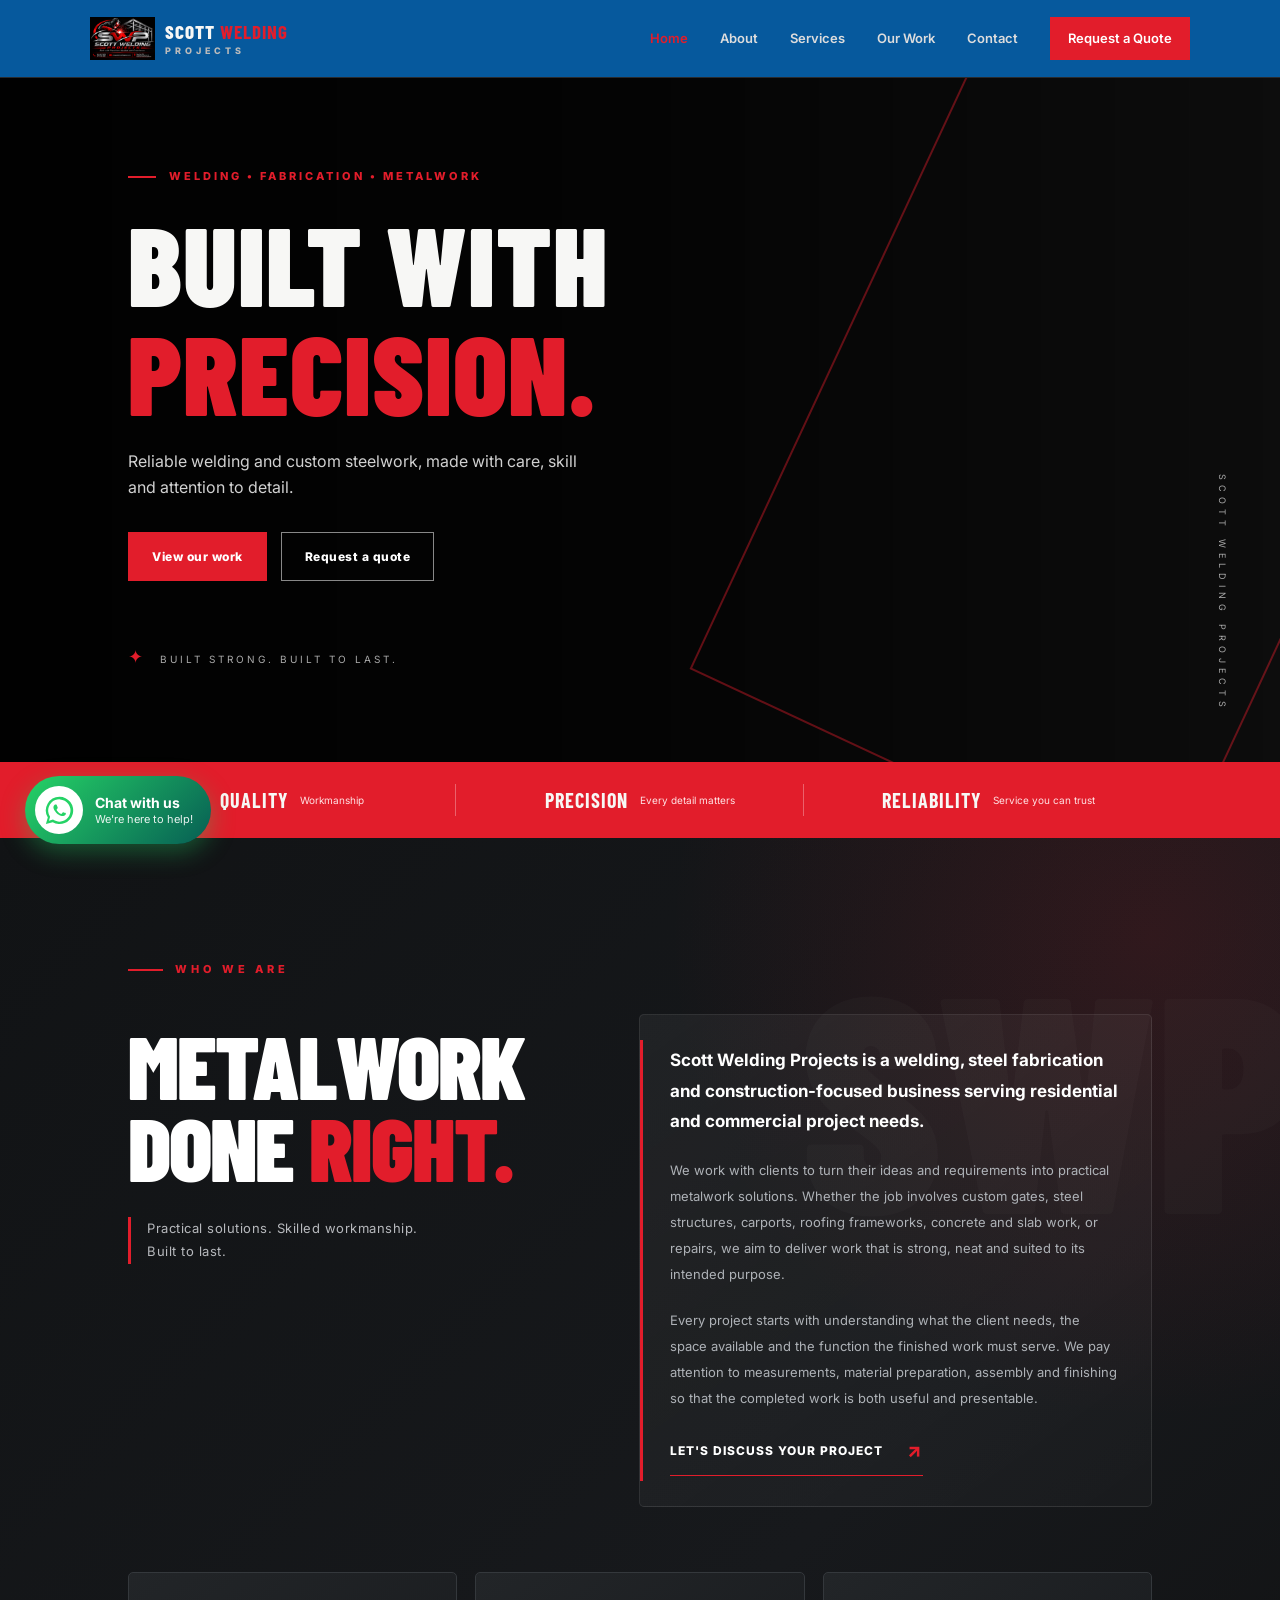
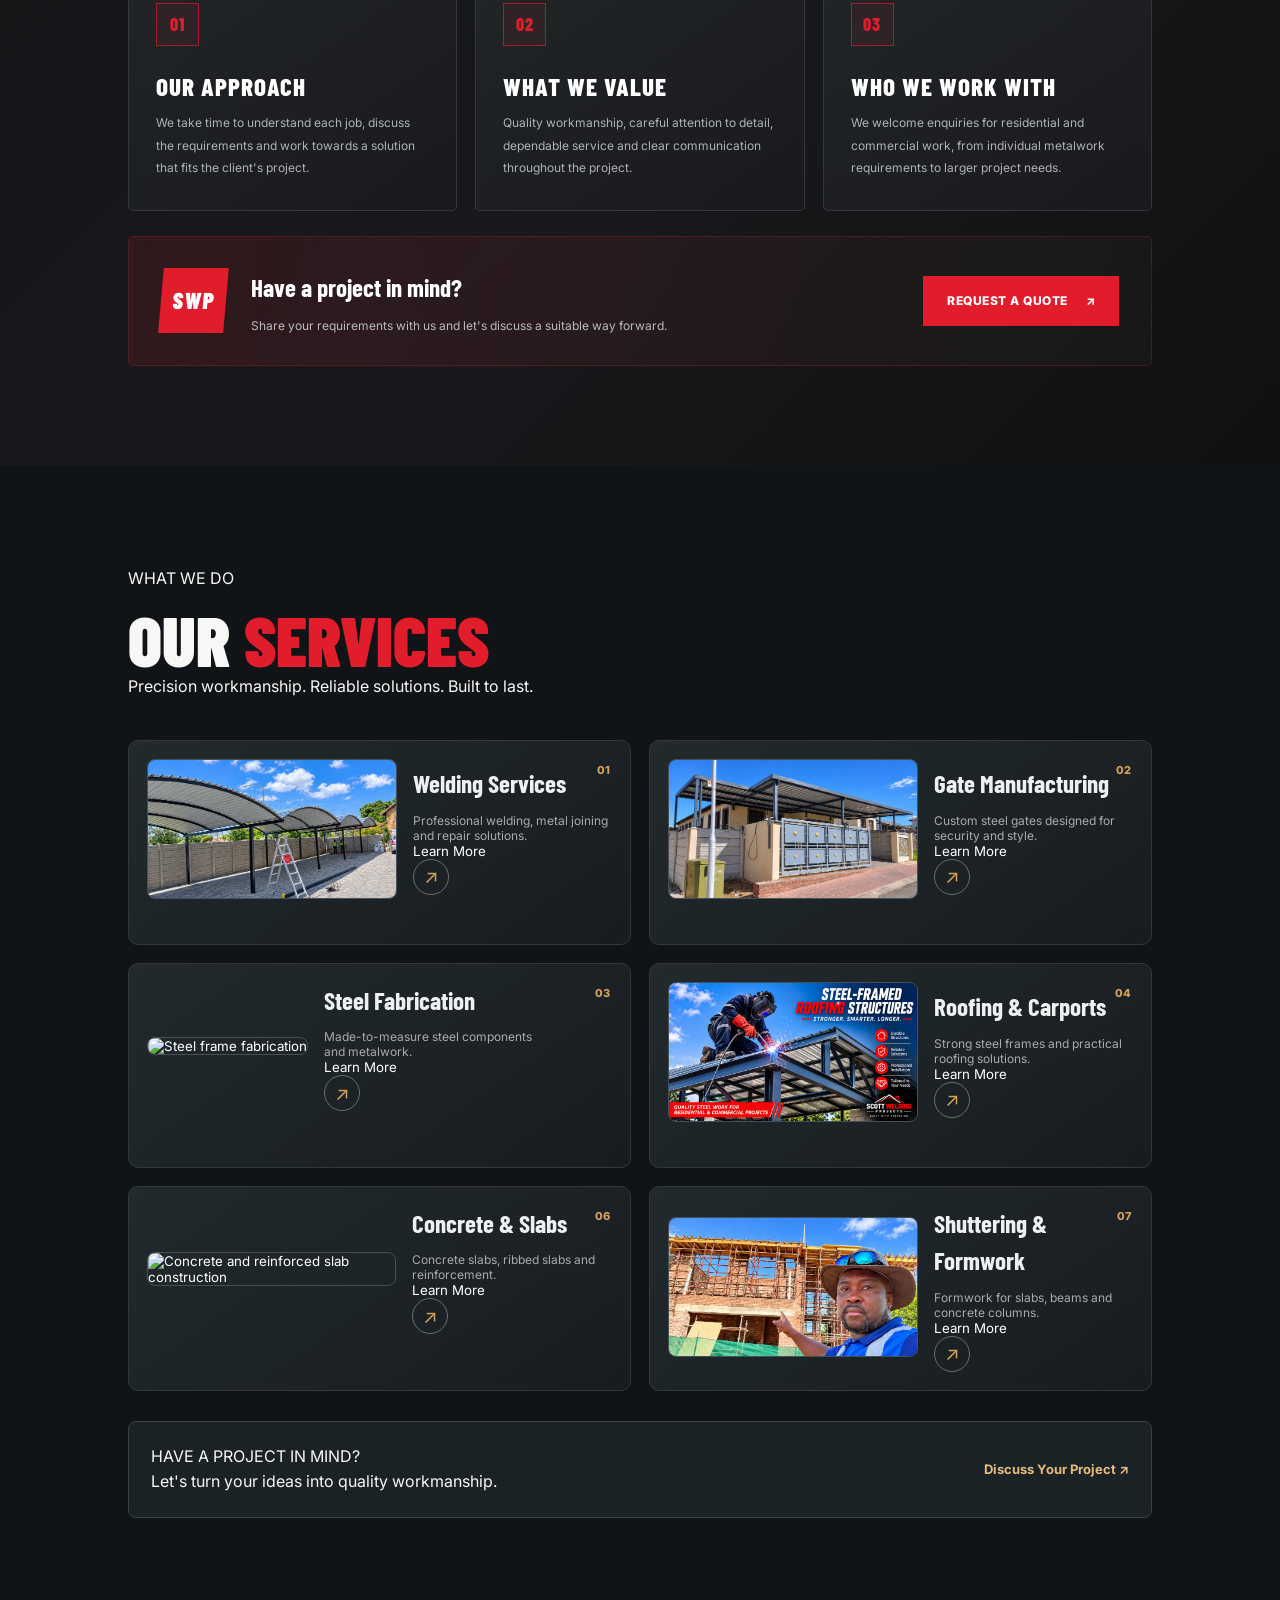
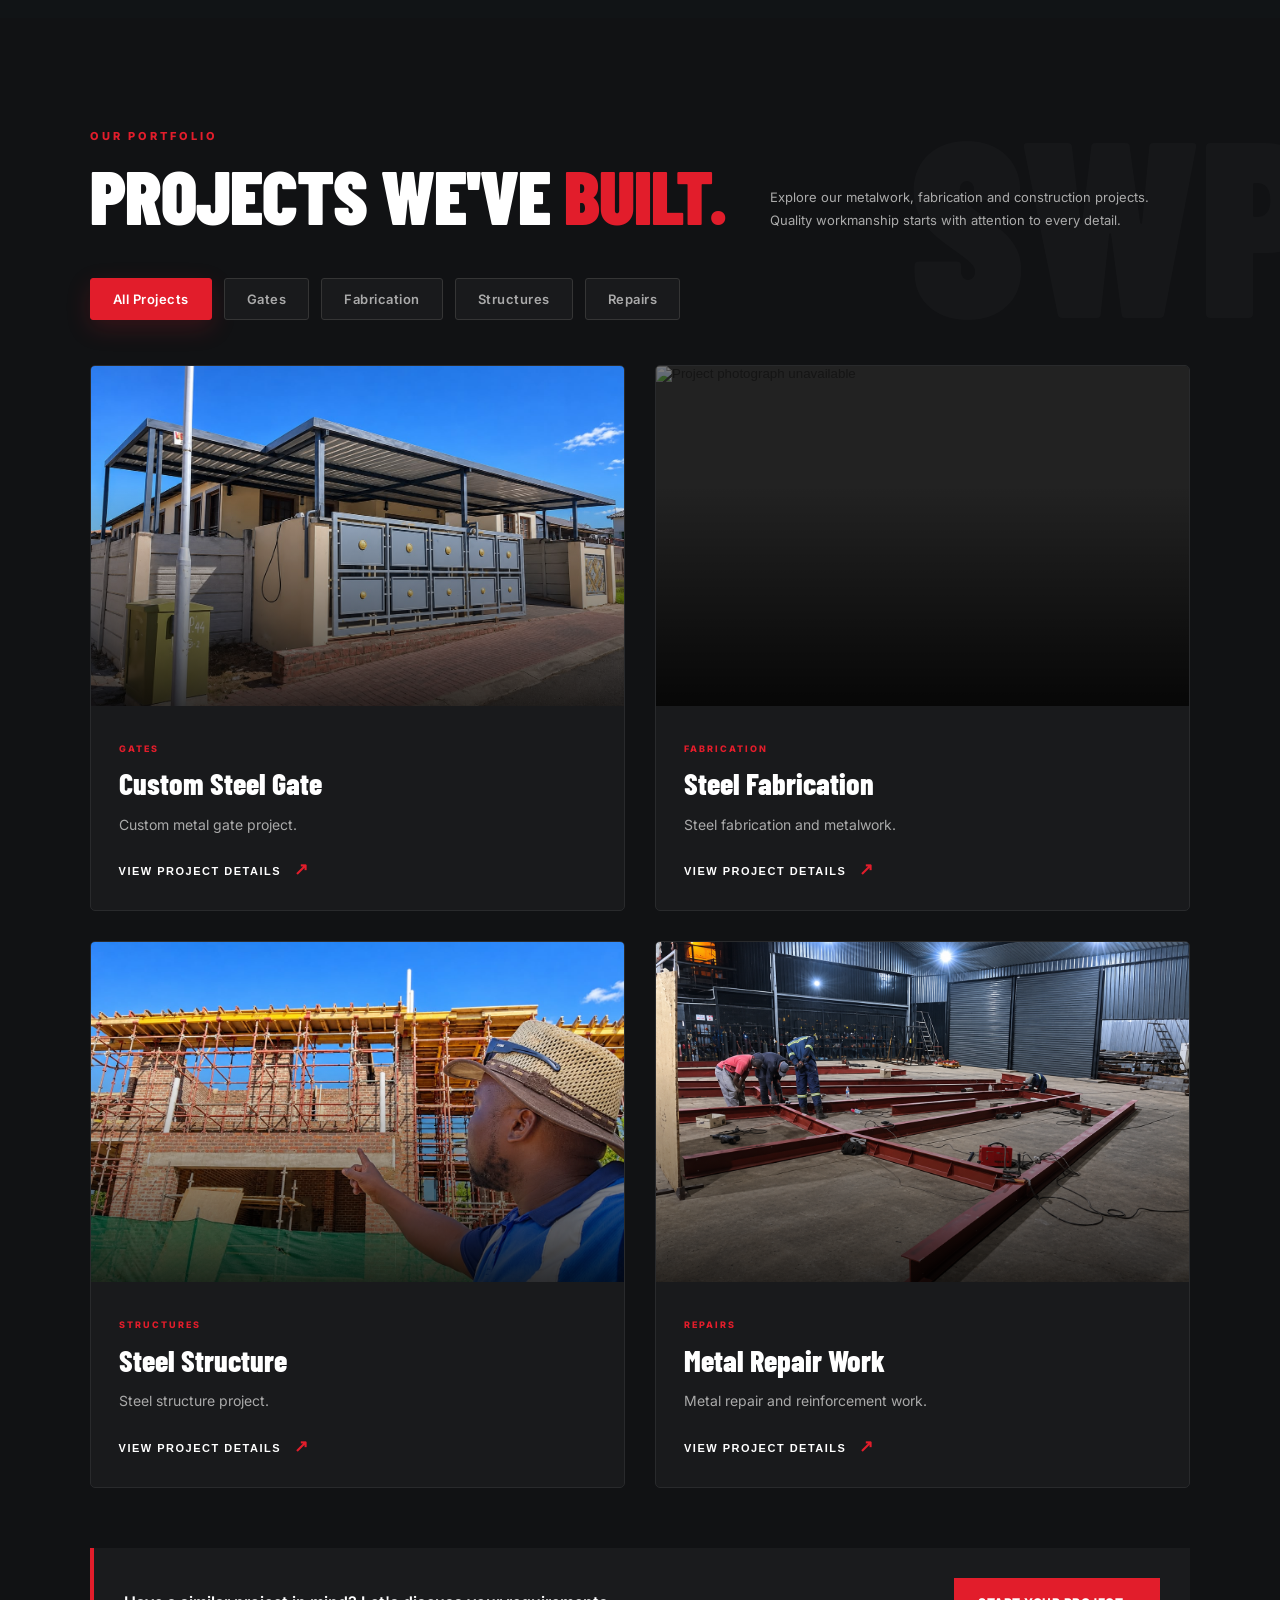
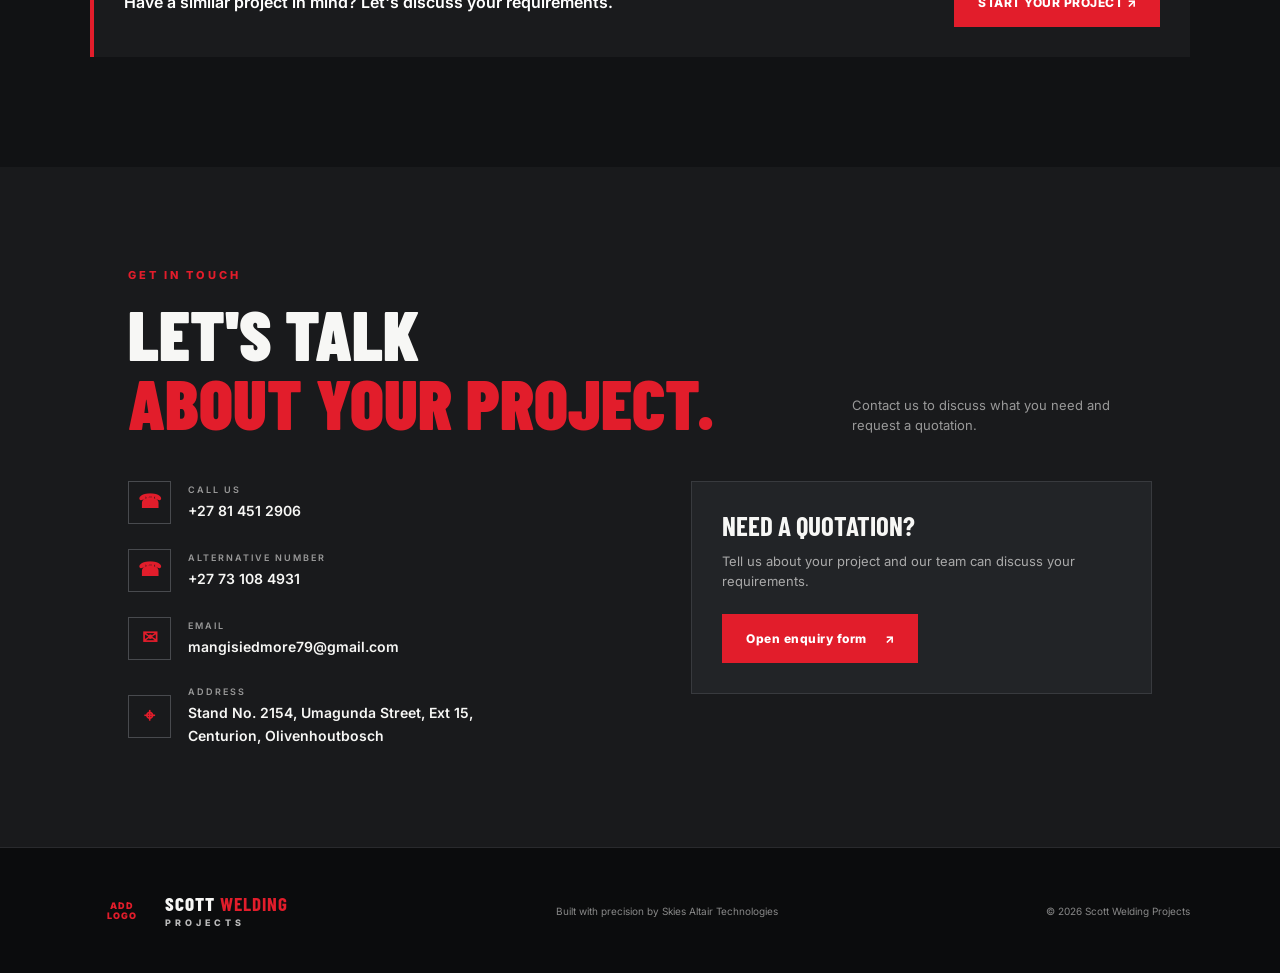
==== commit acf7b061: "Fix image paths for Render" ====
--- a/index.html
+++ b/index.html
@@ -237,7 +237,7 @@
         <article class="service-card">
           <button class="service-toggle" type="button" aria-expanded="false">
             <div class="service-image-wrap">
-              <img class="service-image" src="assets/images/gate.JPEG" alt="Steel entrance gate">
+              <img class="service-image" src="assets/images/gate.jpeg" alt="Steel entrance gate">
               <span class="service-number">02</span>
             </div>
             <div class="service-content">
@@ -370,7 +370,7 @@
             <!-- ROW 2: TEXT LEFT, IMAGE RIGHT -->
             <div class="service-feature-row reverse">
               <div class="service-feature-image">
-                <img class="service-image" src="assets/images/Fabrication2.png" alt="Steel entrance gate">
+                <img class="service-image" src="assets/images/fabrication2.png" alt="Steel entrance gate">
               </div>
 
               <div class="service-feature-text">
--- a/style.css
+++ b/style.css
@@ -2764,7 +2764,7 @@
 .floating-whatsapp {
     position: fixed;
     left: 25px;
-    top: 50%;
+    top: 90%;
     transform: translateY(-50%);
     z-index: 99999;
 
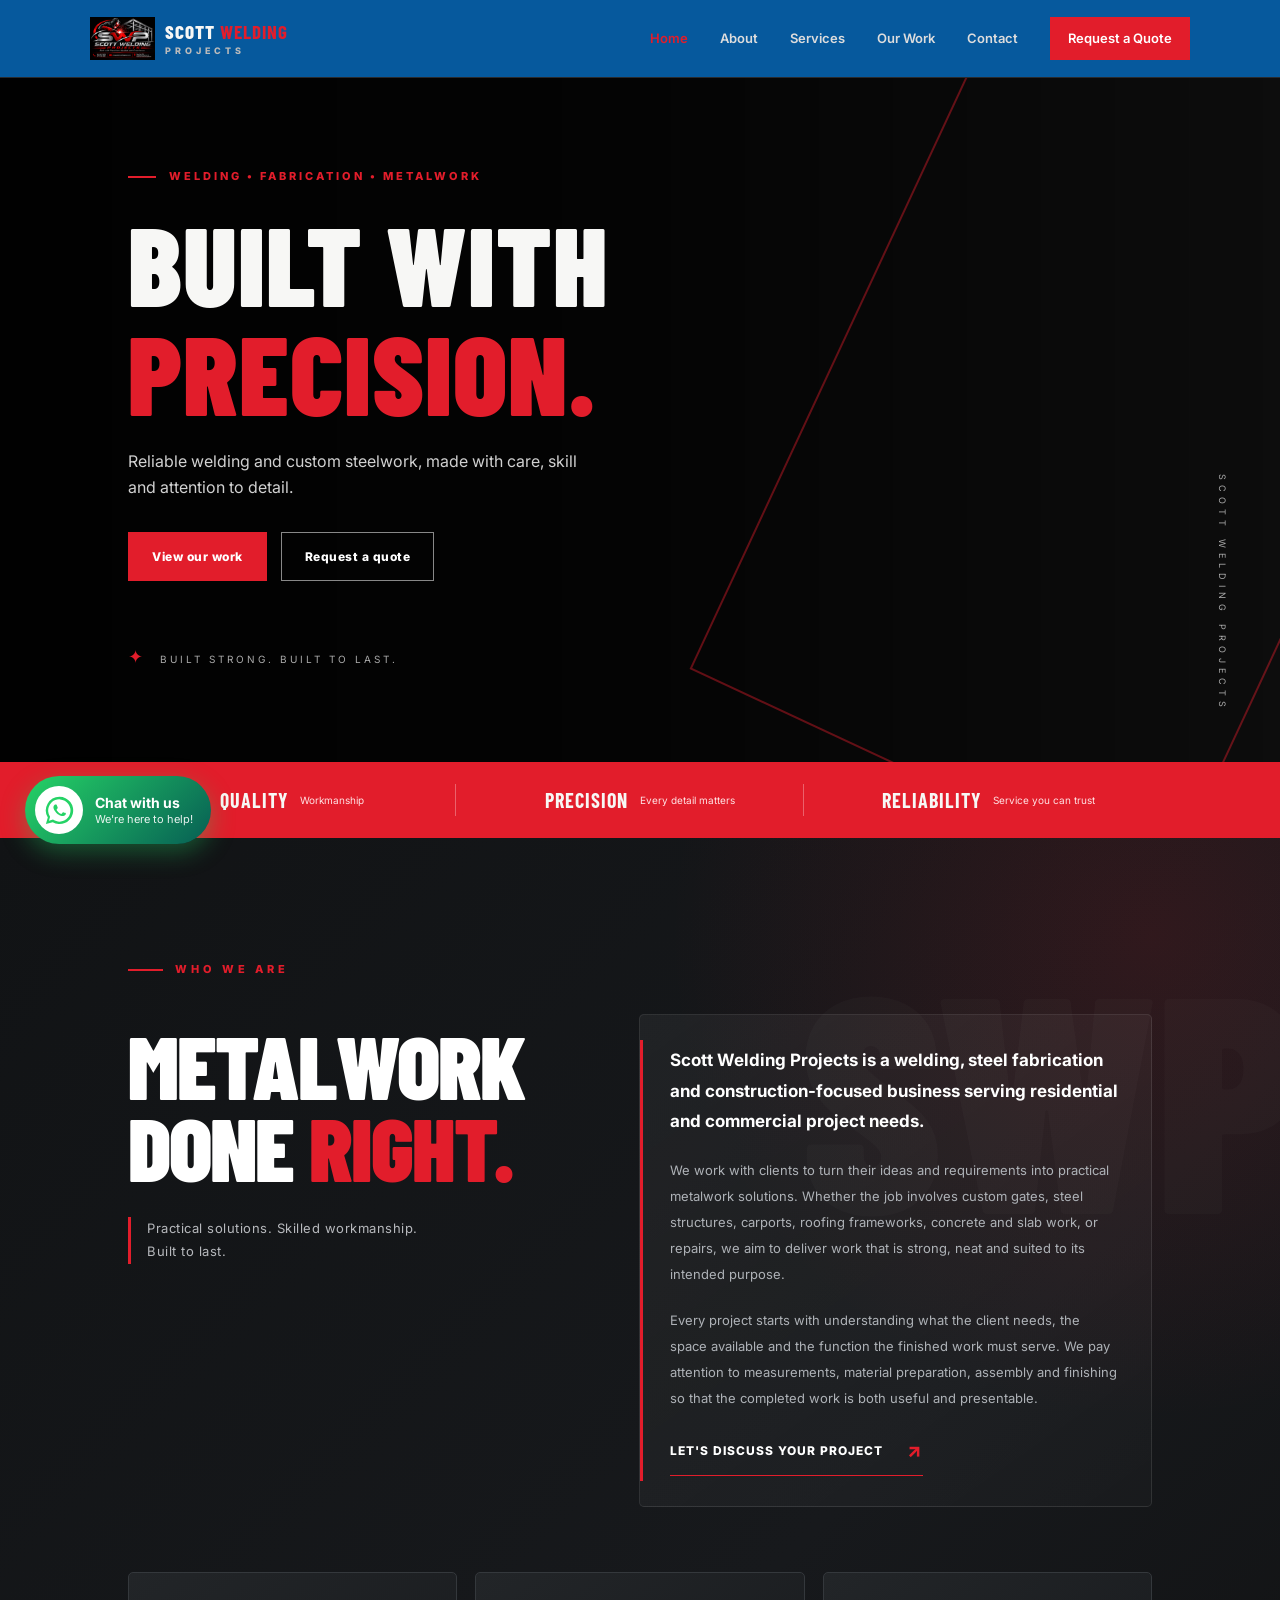
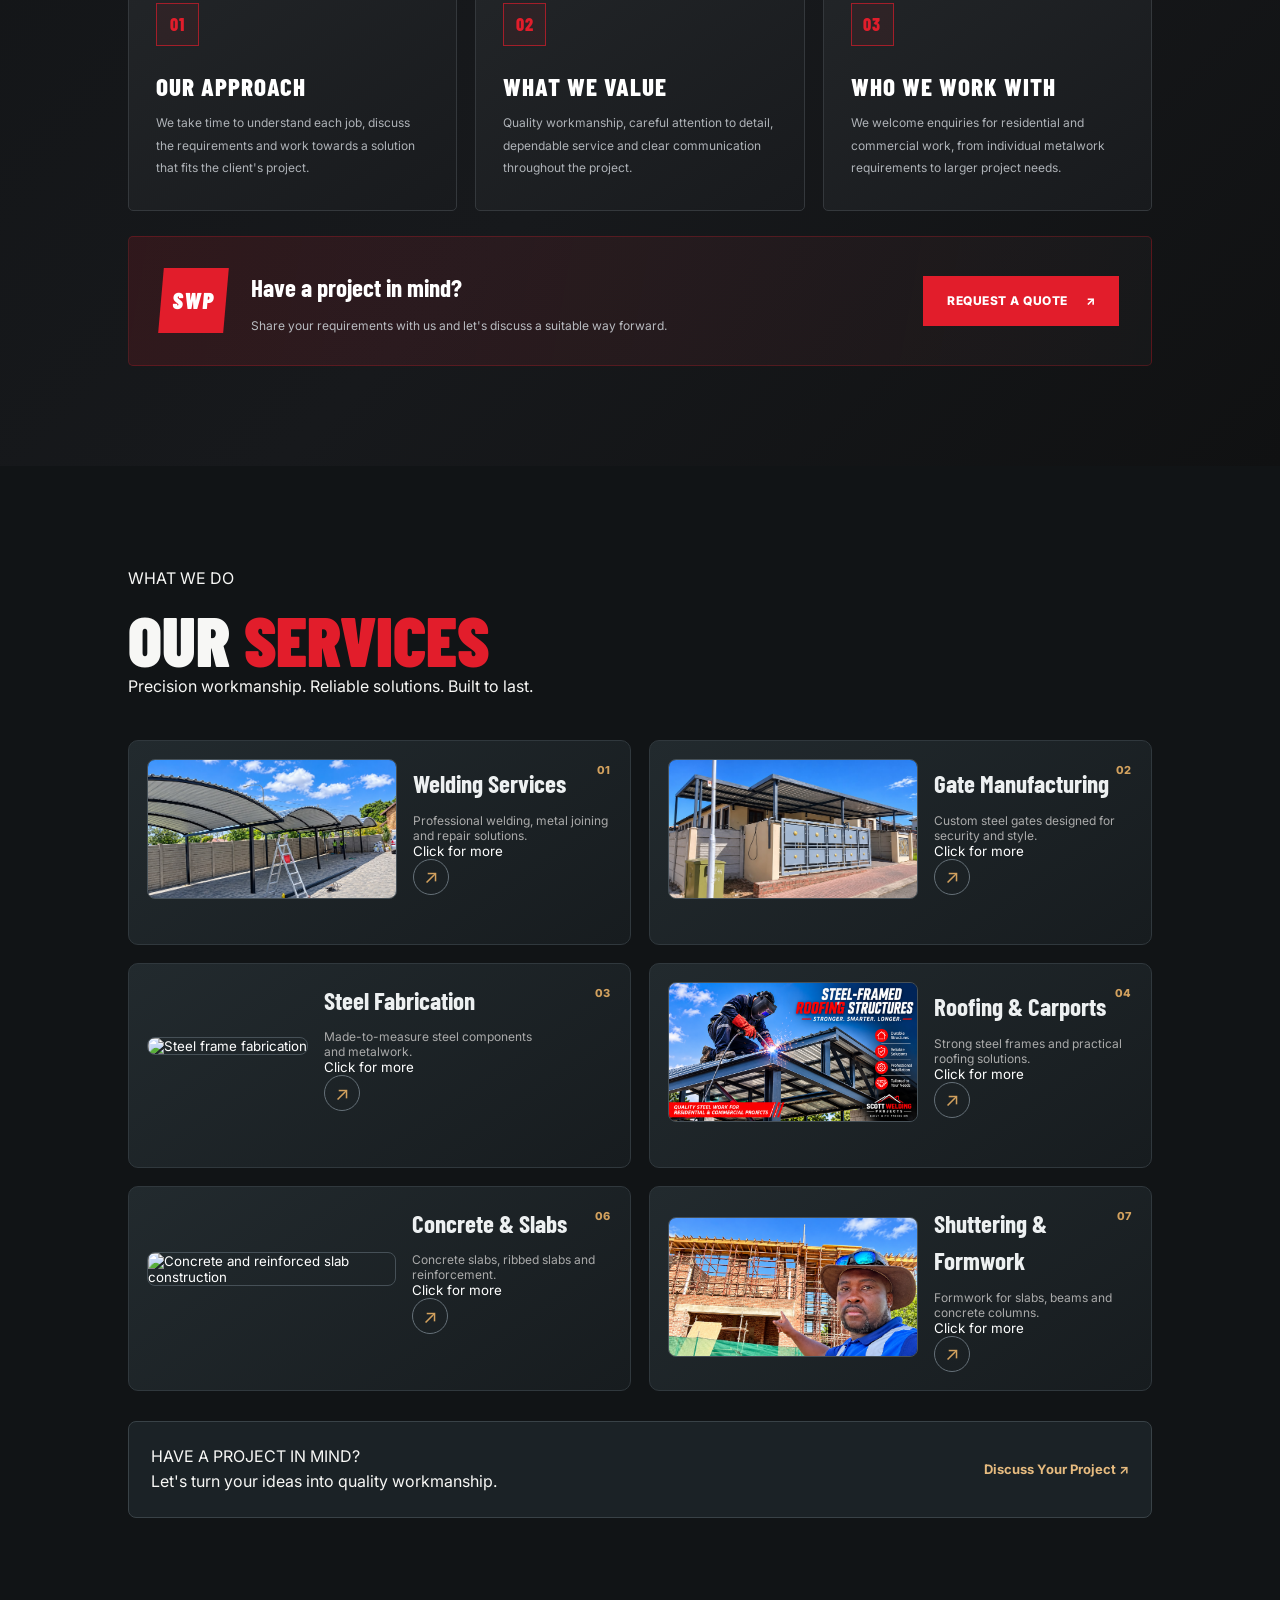
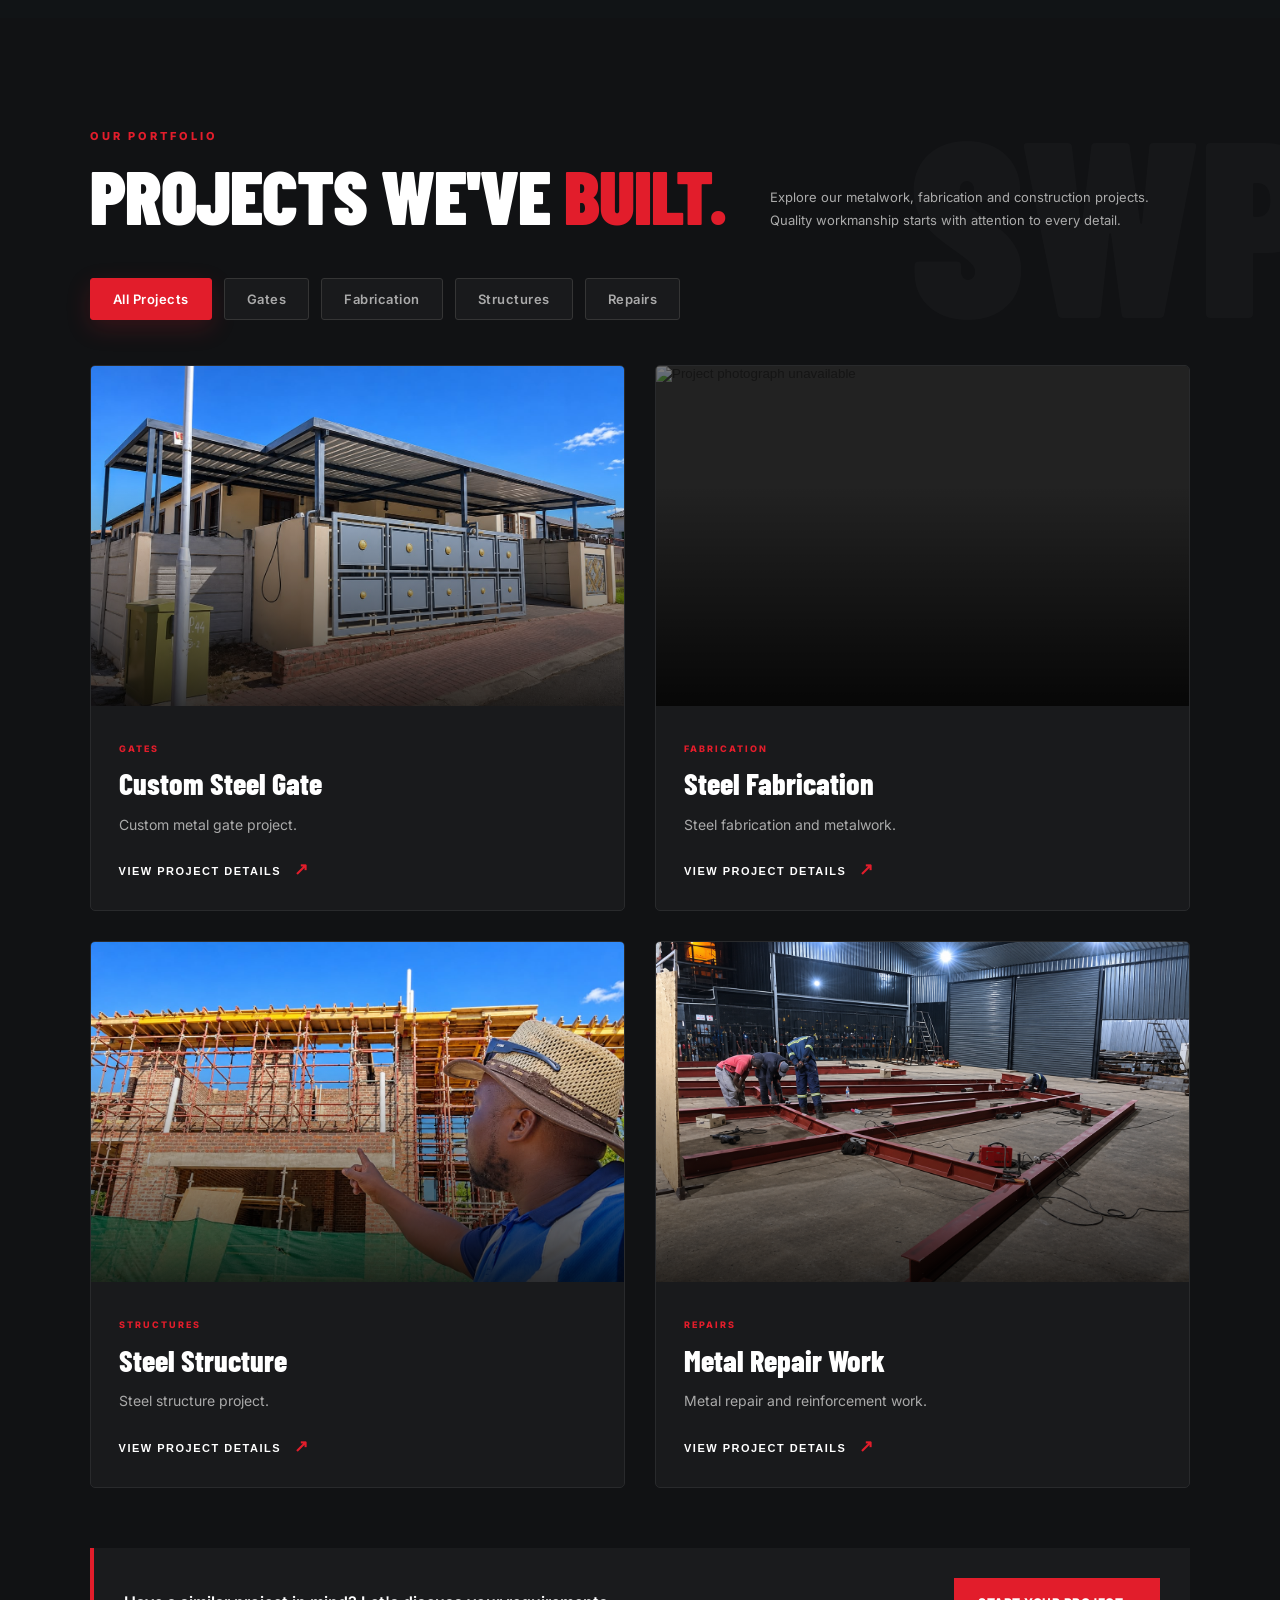
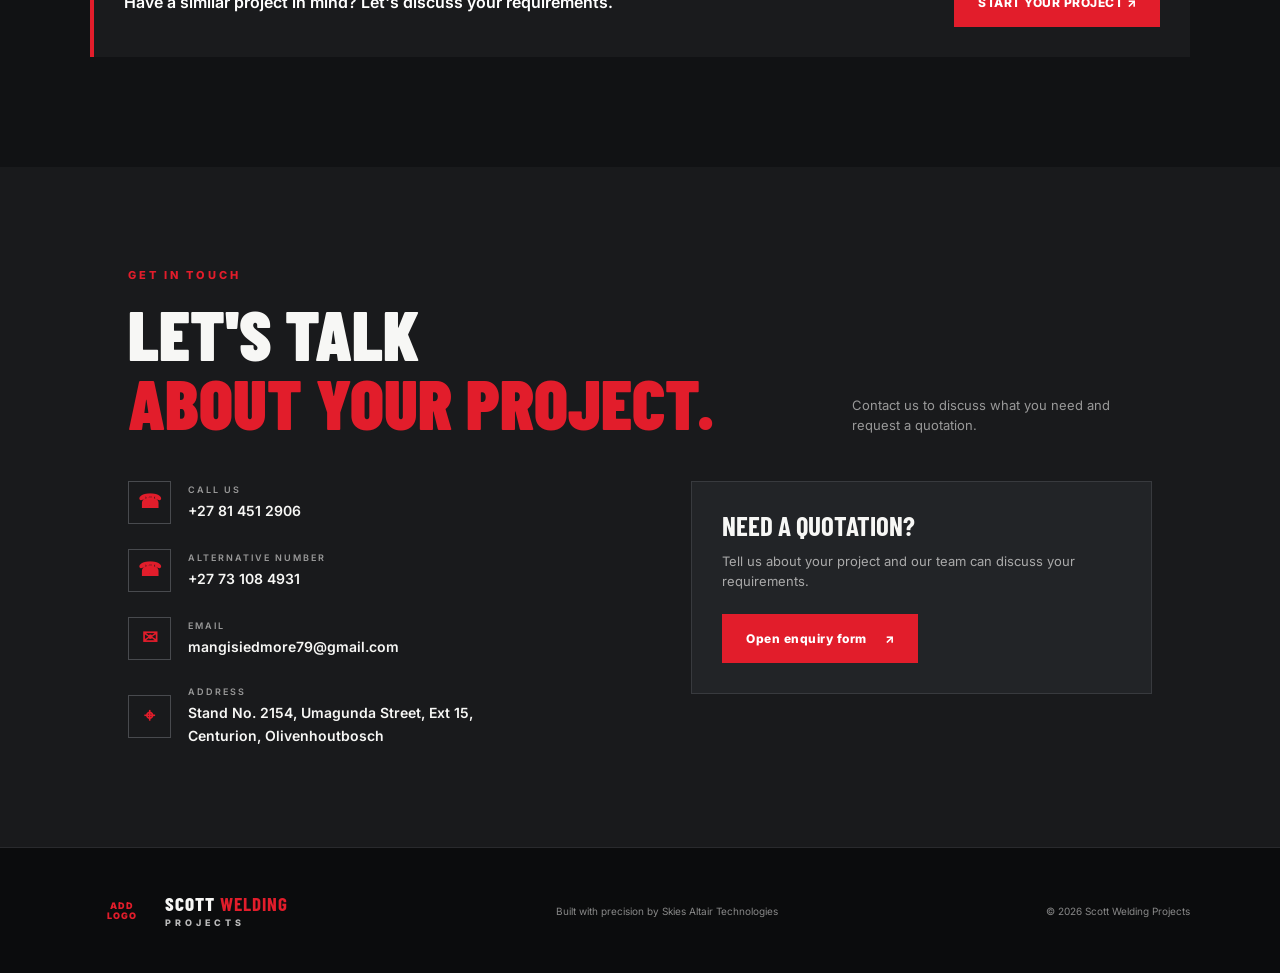
==== commit ab0abc34: "change from learn more to click for more" ====
--- a/index.html
+++ b/index.html
@@ -146,7 +146,7 @@
                 Professional welding, metal joining and repair solutions.
               </p>
               <span class="service-learn">
-                Learn More <span class="service-arrow">↗</span>
+                Click for more <span class="service-arrow">↗</span>
               </span>
             </div>
           </button>
@@ -246,7 +246,7 @@
                 Custom steel gates designed for security and style.
               </p>
               <span class="service-learn">
-                Learn More <span class="service-arrow">↗</span>
+                Click for more <span class="service-arrow">↗</span>
               </span>
             </div>
           </button>
@@ -338,7 +338,7 @@
                 Made-to-measure steel components and metalwork.
               </p>
               <span class="service-learn">
-                Learn More <span class="service-arrow">↗</span>
+                Click for more <span class="service-arrow">↗</span>
               </span>
             </div>
           </button>
@@ -427,7 +427,7 @@
                 Strong steel frames and practical roofing solutions.
               </p>
               <span class="service-learn">
-                Learn More <span class="service-arrow">↗</span>
+                Click for more <span class="service-arrow">↗</span>
               </span>
             </div>
           </button>
@@ -519,7 +519,7 @@
                 Concrete slabs, ribbed slabs and reinforcement.
               </p>
               <span class="service-learn">
-                Learn More <span class="service-arrow">↗</span>
+                Click for more <span class="service-arrow">↗</span>
               </span>
             </div>
           </button>
@@ -612,7 +612,7 @@
                 Formwork for slabs, beams and concrete columns.
               </p>
               <span class="service-learn">
-                Learn More <span class="service-arrow">↗</span>
+                Click for more <span class="service-arrow">↗</span>
               </span>
             </div>
           </button>
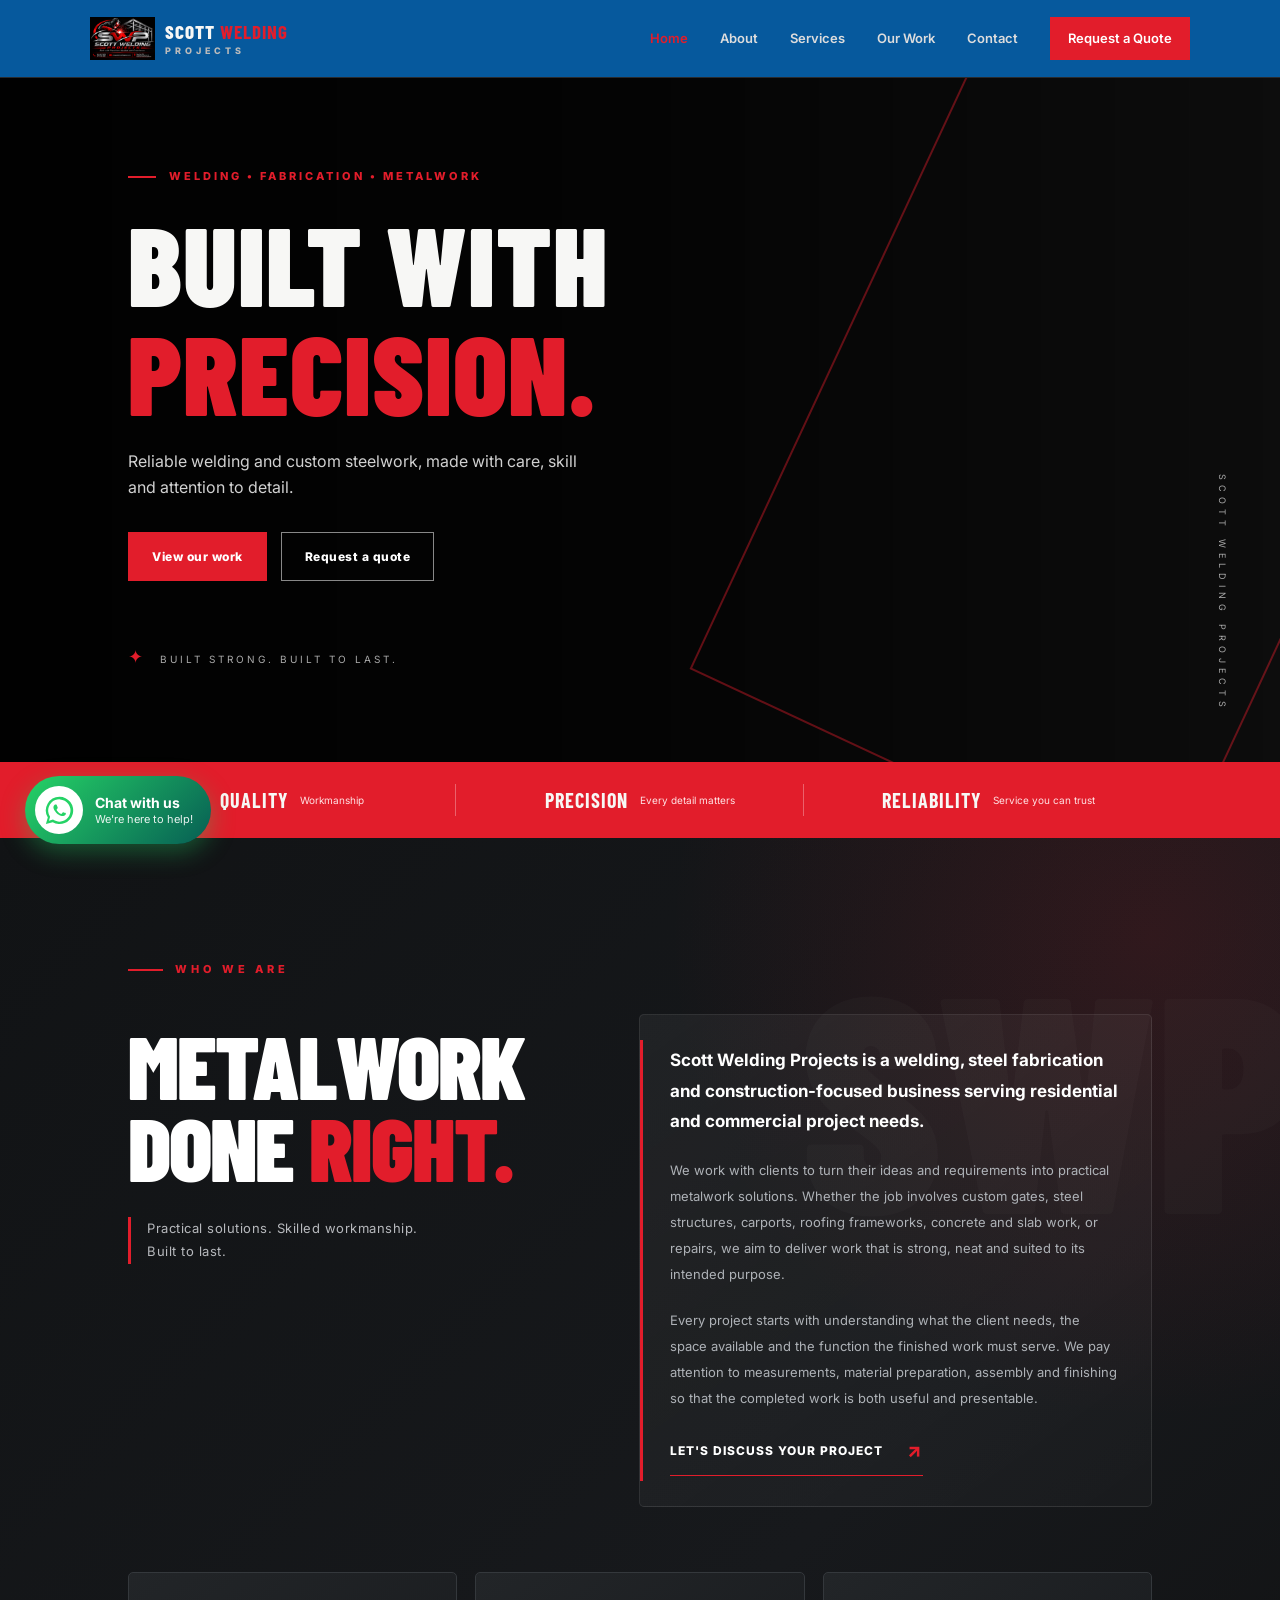
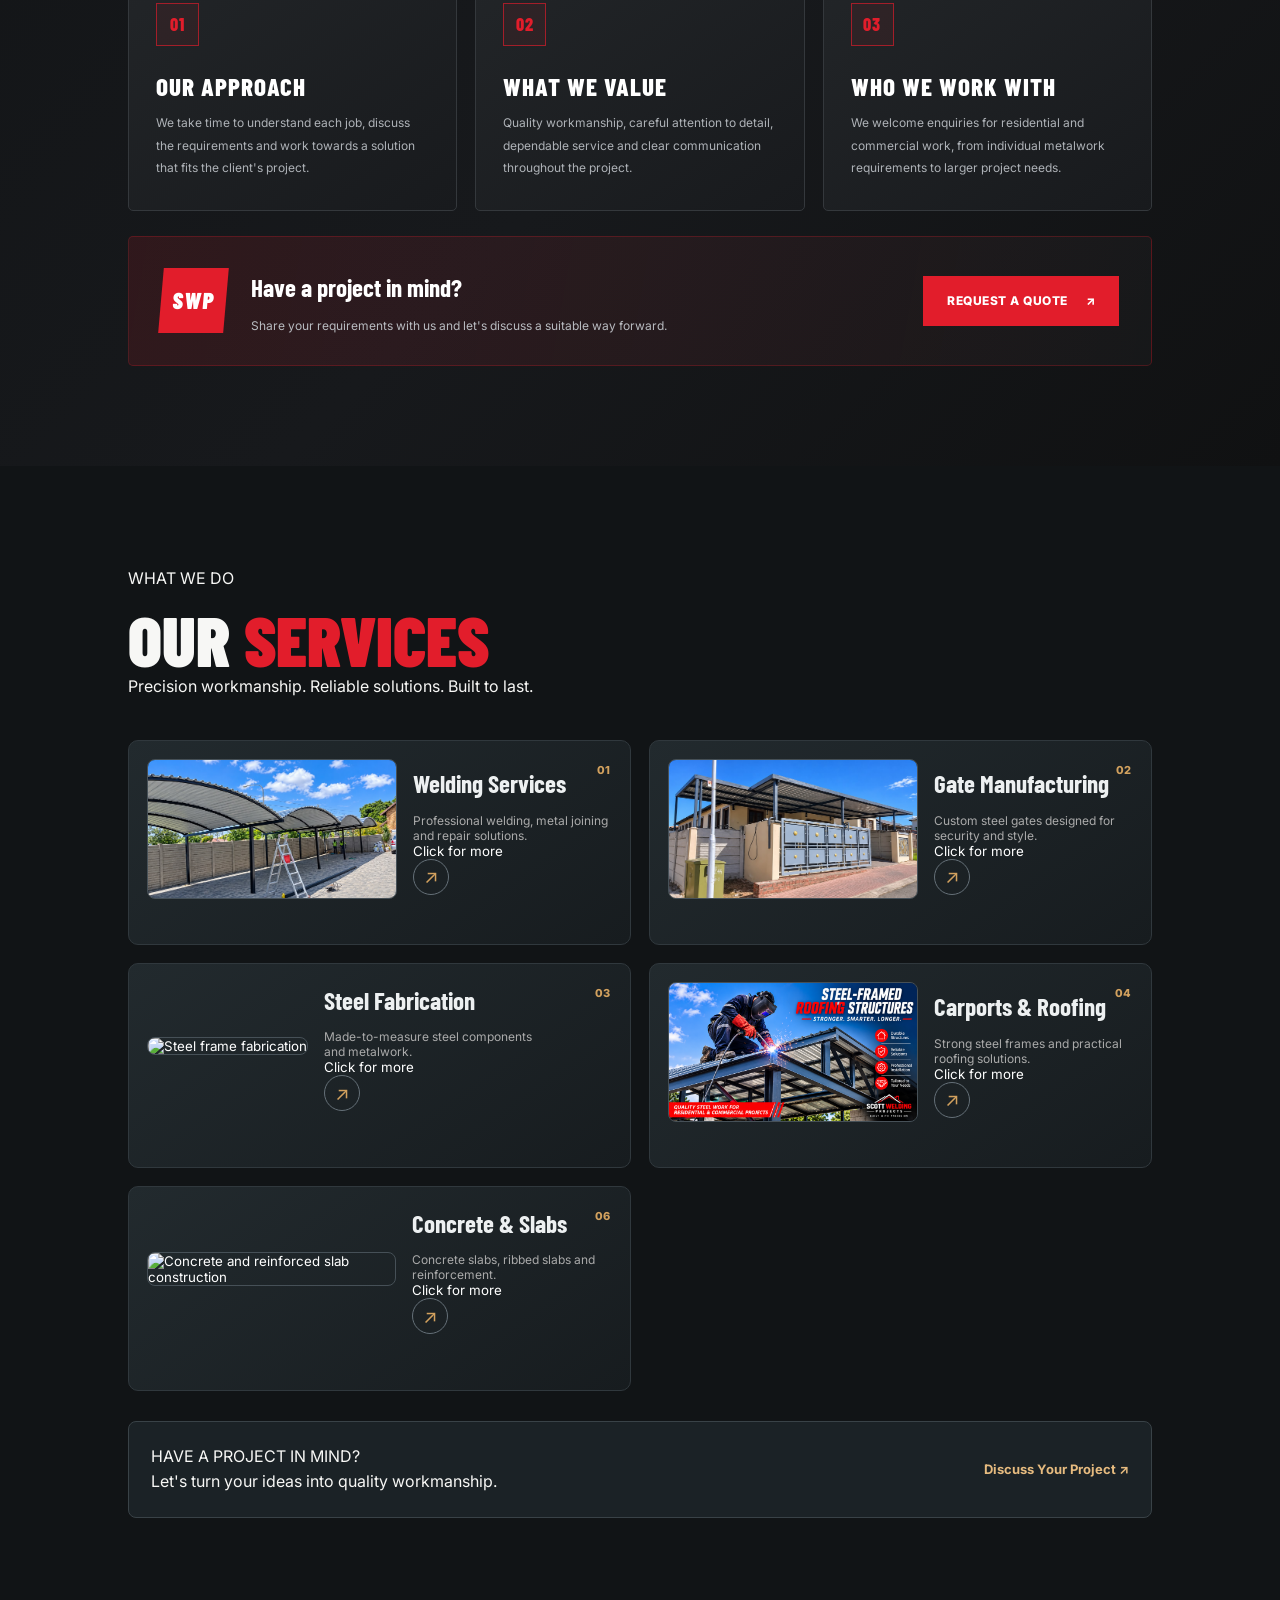
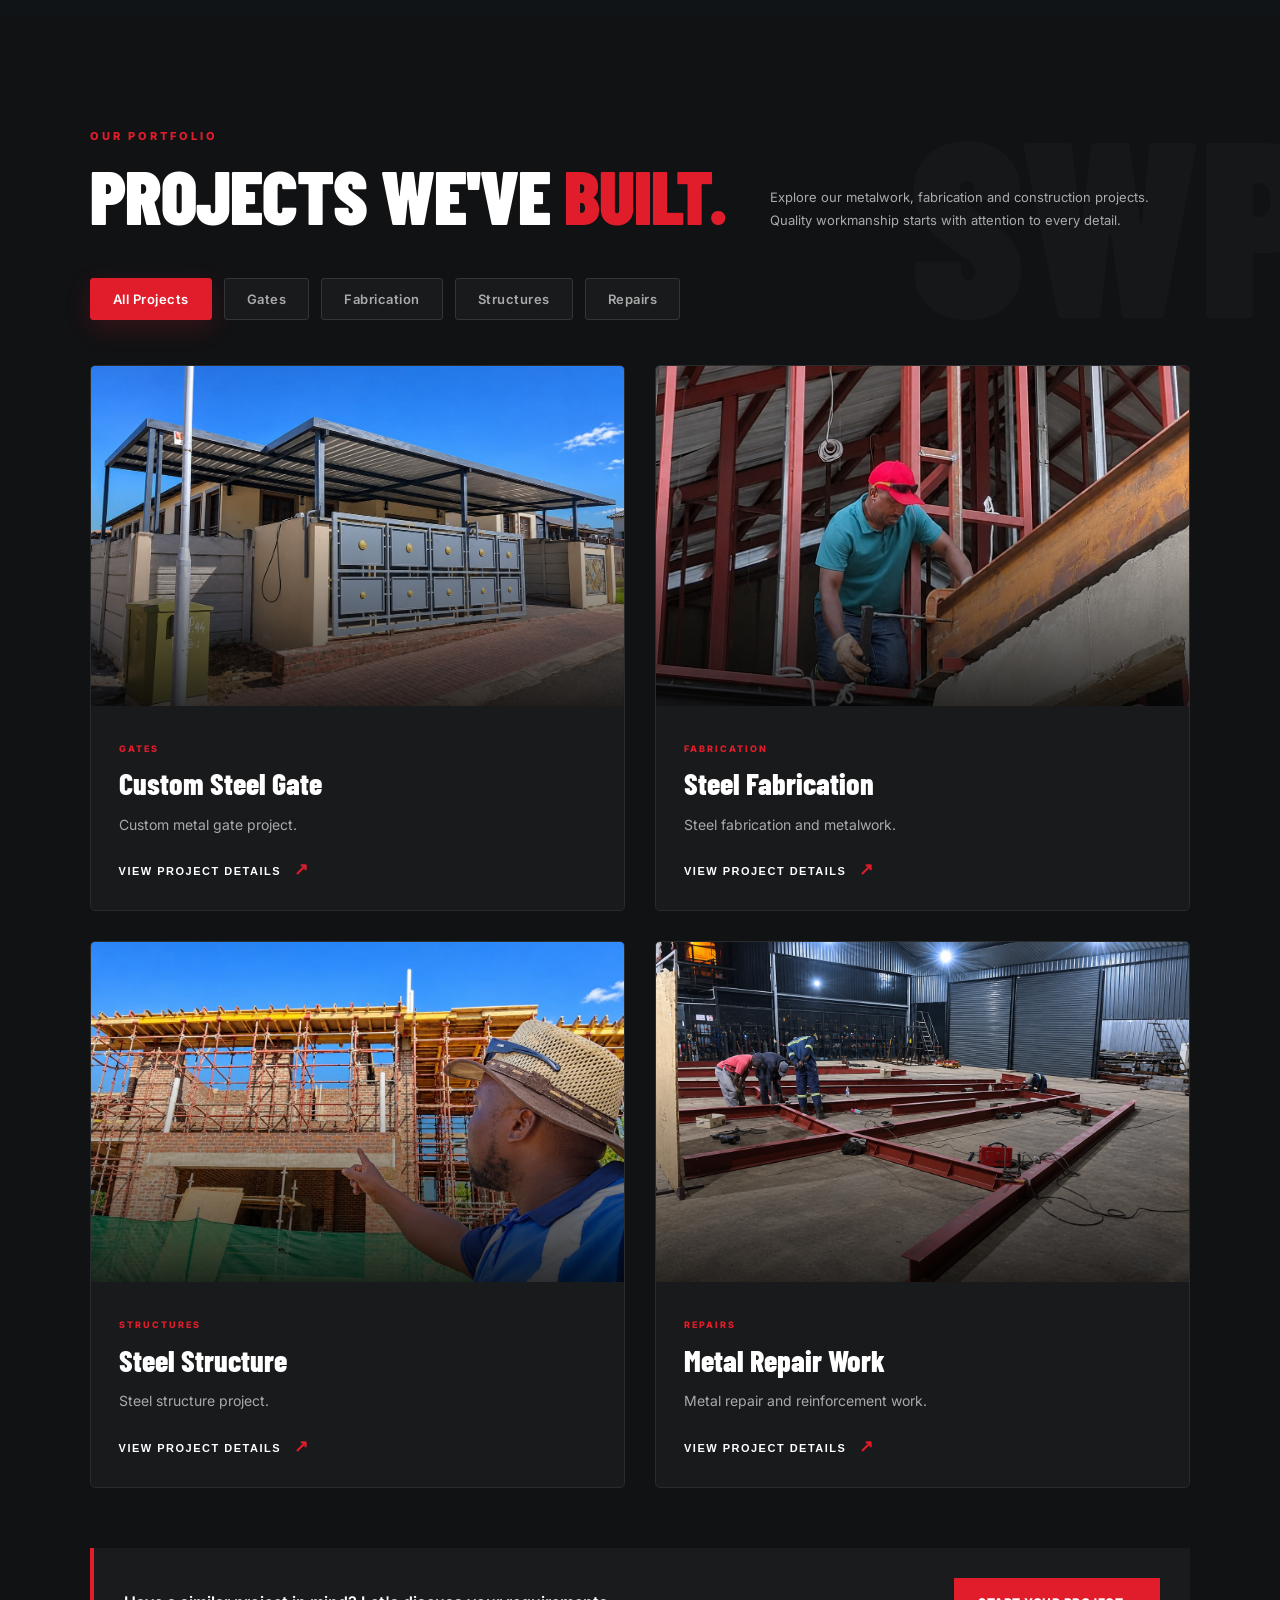
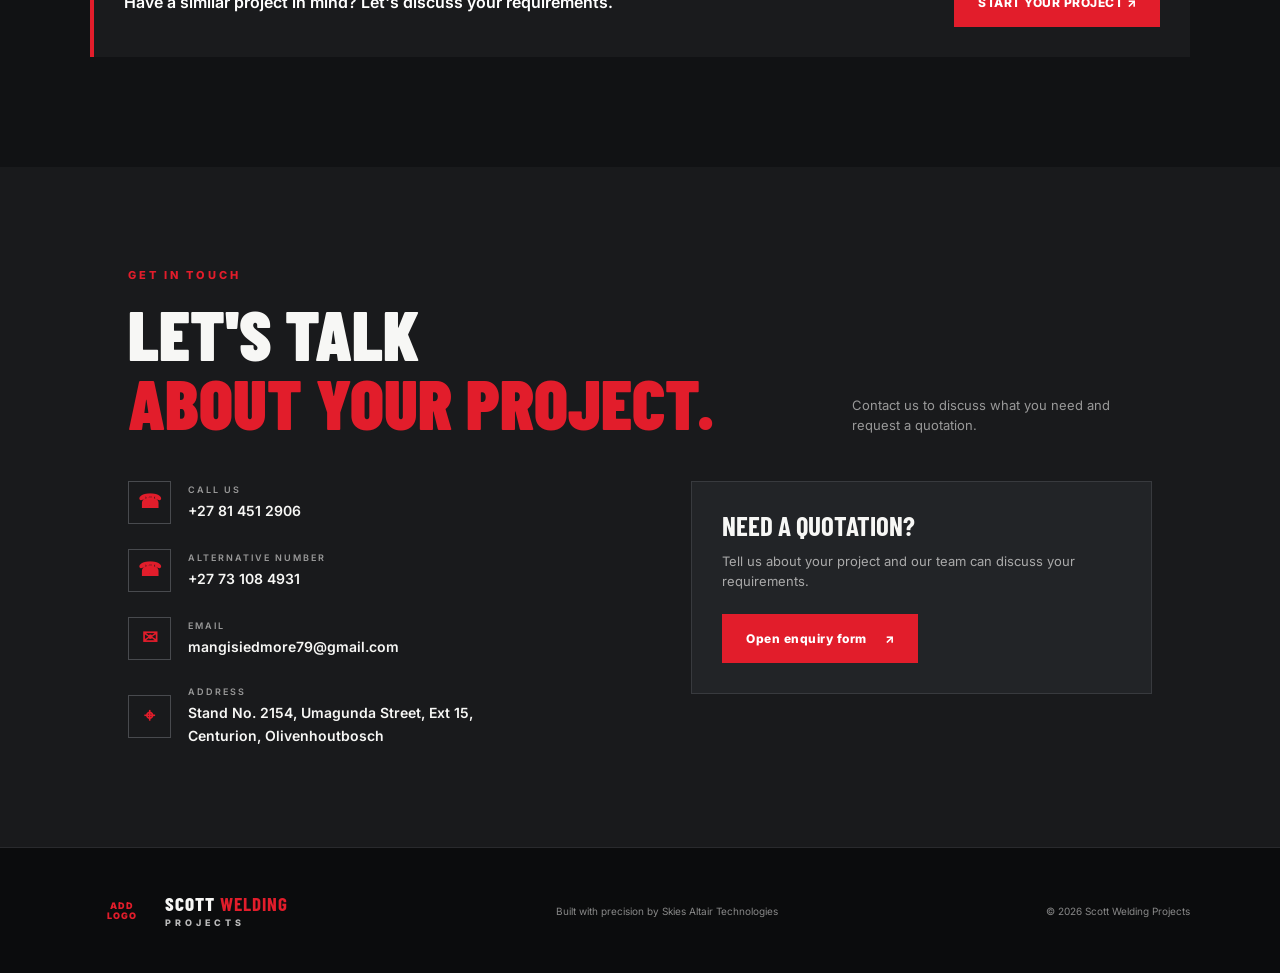
==== commit 46d75395: "removed some images as the customer requested" ====
--- a/index.html
+++ b/index.html
@@ -300,8 +300,7 @@
             <!-- ROW 3: IMAGE LEFT, TEXT RIGHT -->
             <div class="service-feature-row">
               <div class="service-feature-image">
-                <img src="https://images.unsplash.com/photo-1600566753086-00f18fb6b3ea?auto=format&fit=crop&w=900&q=85"
-                  alt="Steel entrance and architectural gate">
+                <img class="service-image" src="assets/images/gate.jpeg" alt="Steel entrance gate">
               </div>
 
               <div class="service-feature-text">
@@ -422,7 +421,7 @@
               <span class="service-number">04</span>
             </div>
             <div class="service-content">
-              <h3 class="service-title">Roofing & Carports</h3>
+              <h3 class="service-title">Carports & Roofing</h3>
               <p class="service-description">
                 Strong steel frames and practical roofing solutions.
               </p>
@@ -459,7 +458,7 @@
             <!-- ROW 2: TEXT LEFT, IMAGE RIGHT -->
             <div class="service-feature-row reverse">
               <div class="service-feature-image">
-                <img class="service-image" src="assets/images/roof.jpg" alt="Steel entrance gate">
+                <img class="service-image" src="assets/images/roof3.png" alt="Steel entrance gate">
               </div>
 
               <div class="service-feature-text">
@@ -481,7 +480,7 @@
             <!-- ROW 3: IMAGE LEFT, TEXT RIGHT -->
             <div class="service-feature-row">
               <div class="service-feature-image">
-                <img class="service-image" src="assets/images/roof2.jpg" alt="Steel entrance gate">
+                <img class="service-image" src="assets/images/roofsteel.png" alt="Steel entrance gate">
               </div>
 
               <div class="service-feature-text">
@@ -529,8 +528,7 @@
             <!-- ROW 1: IMAGE LEFT, TEXT RIGHT -->
             <div class="service-feature-row">
               <div class="service-feature-image">
-                <img src="https://images.unsplash.com/photo-1504307651254-35680f356dfd?auto=format&fit=crop&w=900&q=85"
-                  alt="Concrete slab construction">
+                <img class="service-image" src="assets/images/slab.png" alt="Concrete slab construction">
               </div>
 
               <div class="service-feature-text">
@@ -599,97 +597,6 @@
           </div>
         </article>
 
-        <!-- 07 SHUTTERING -->
-        <article class="service-card">
-          <button class="service-toggle" type="button" aria-expanded="false">
-            <div class="service-image-wrap">
-              <img class="service-image" src="assets/images/hp.png" alt="Steel entrance gate">
-              <span class="service-number">07</span>
-            </div>
-            <div class="service-content">
-              <h3 class="service-title">Shuttering & Formwork</h3>
-              <p class="service-description">
-                Formwork for slabs, beams and concrete columns.
-              </p>
-              <span class="service-learn">
-                Click for more <span class="service-arrow">↗</span>
-              </span>
-            </div>
-          </button>
-
-          <div class="service-details" hidden>
-
-            <!-- ROW 1: IMAGE LEFT, TEXT RIGHT -->
-            <div class="service-feature-row">
-              <div class="service-feature-image">
-                <img src="https://images.unsplash.com/photo-1504307651254-35680f356dfd?auto=format&fit=crop&w=900&q=85"
-                  alt="Concrete slab shuttering and formwork">
-              </div>
-
-              <div class="service-feature-text">
-                <span class="service-feature-number">01 / SLAB SHUTTERING</span>
-                <h3>Slab Shuttering</h3>
-                <p>
-                  We prepare and install temporary support systems and moulds
-                  used to shape concrete slabs during construction. Proper
-                  preparation helps maintain the required dimensions and
-                  support while the concrete sets.
-                </p>
-                <ul>
-                  <li>Slab formwork setup</li>
-                  <li>Temporary support systems</li>
-                  <li>Formwork alignment</li>
-                </ul>
-              </div>
-            </div>
-
-            <!-- ROW 2: TEXT LEFT, IMAGE RIGHT -->
-            <div class="service-feature-row reverse">
-              <div class="service-feature-image">
-                <img class="service-image" src="assets/images/beam2.jpg" alt="Steel entrance gate">
-              </div>
-
-              <div class="service-feature-text">
-                <span class="service-feature-number">02 / BEAMS & COLUMNS</span>
-                <h3>Beam & Column Formwork</h3>
-                <p>
-                  We assist with preparing and installing formwork for concrete
-                  beams and columns. These temporary structures help hold wet
-                  concrete in the required shape during the construction process.
-                </p>
-                <ul>
-                  <li>Beam shuttering</li>
-                  <li>Column formwork</li>
-                  <li>Concrete mould preparation</li>
-                </ul>
-              </div>
-            </div>
-
-            <!-- ROW 3: IMAGE LEFT, TEXT RIGHT -->
-            <div class="service-feature-row">
-              <div class="service-feature-image">
-                <img src="https://images.unsplash.com/photo-1531834685032-c34bf0d84c77?auto=format&fit=crop&w=900&q=85"
-                  alt="Construction formwork preparation">
-              </div>
-
-              <div class="service-feature-text">
-                <span class="service-feature-number">03 / INSTALLATION</span>
-                <h3>Formwork Preparation & Installation</h3>
-                <p>
-                  From preparing formwork materials to positioning and installation,
-                  we focus on creating properly aligned moulds and support systems
-                  suited to the project's construction requirements.
-                </p>
-                <ul>
-                  <li>Formwork preparation</li>
-                  <li>Installation and positioning</li>
-                  <li>Support and alignment</li>
-                </ul>
-              </div>
-            </div>
-
-          </div>
-        </article>
       </div>
 
       <!-- Services Call To Action -->
